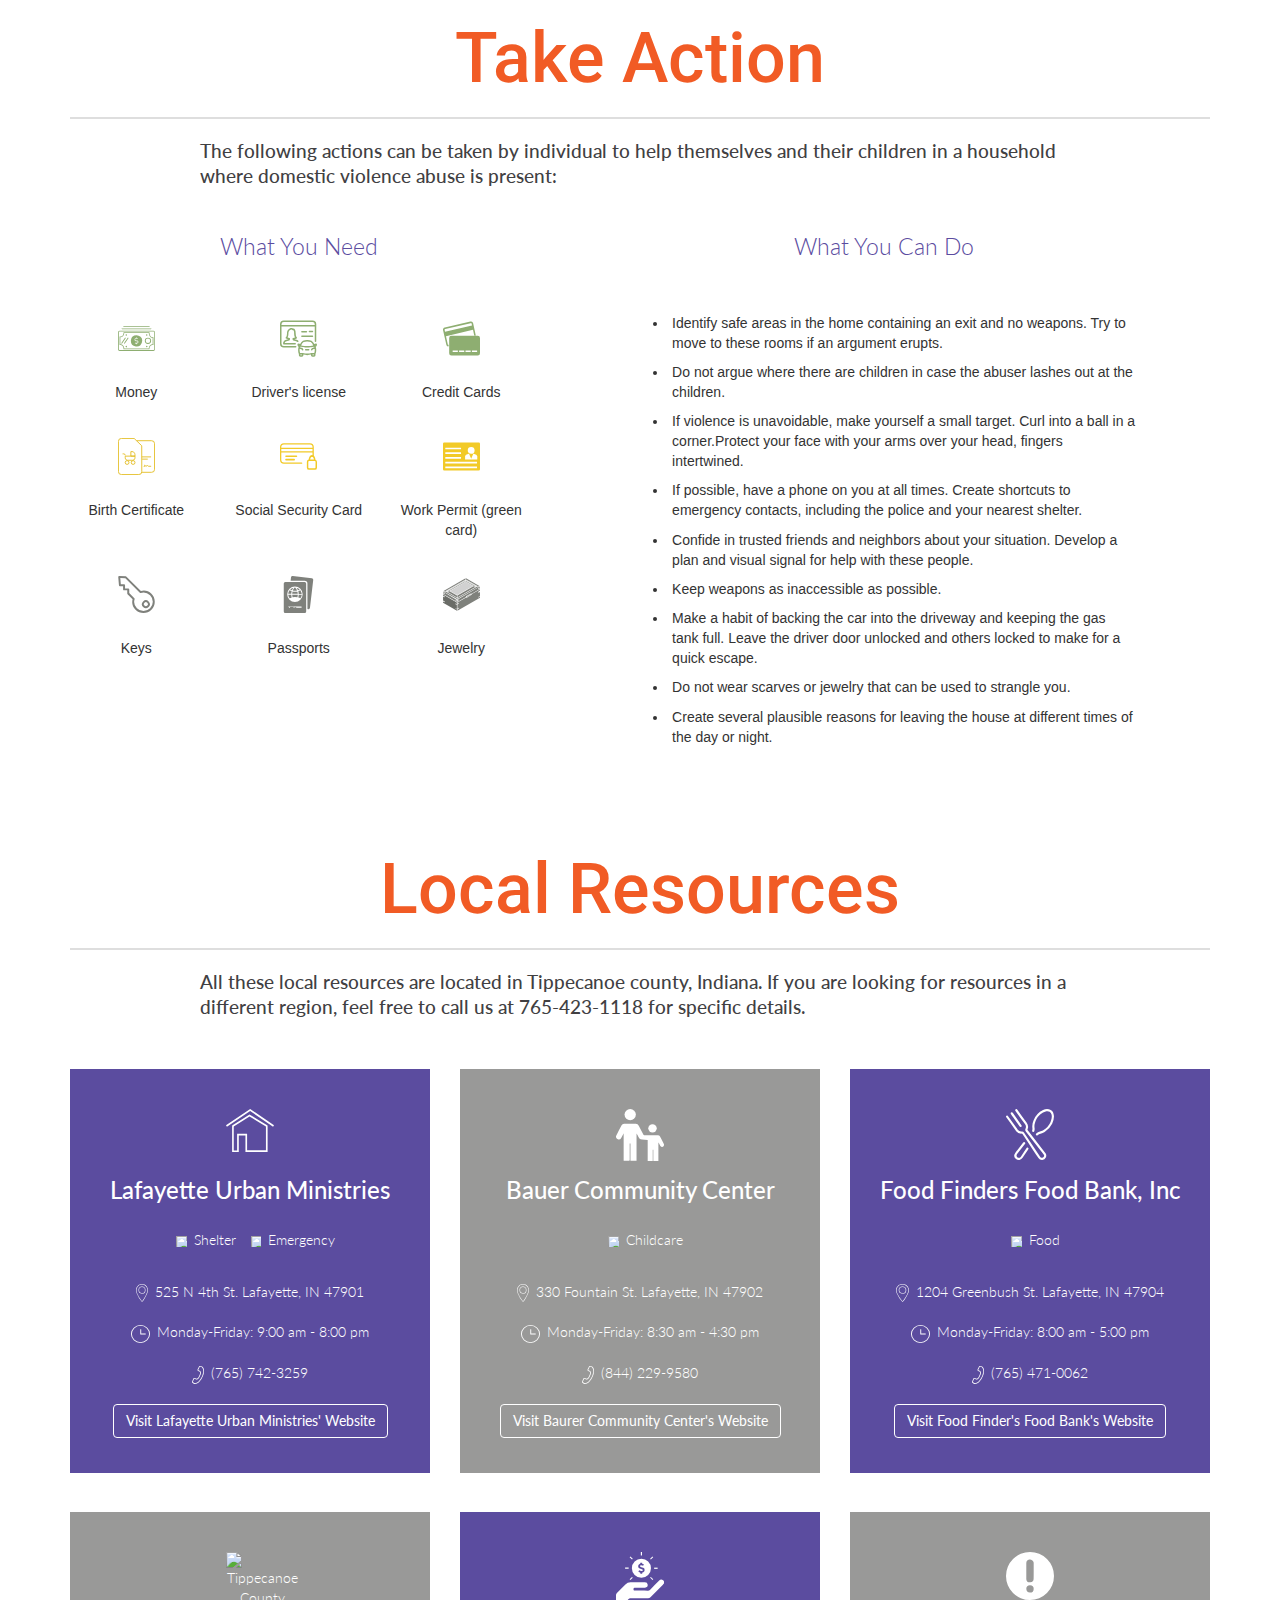
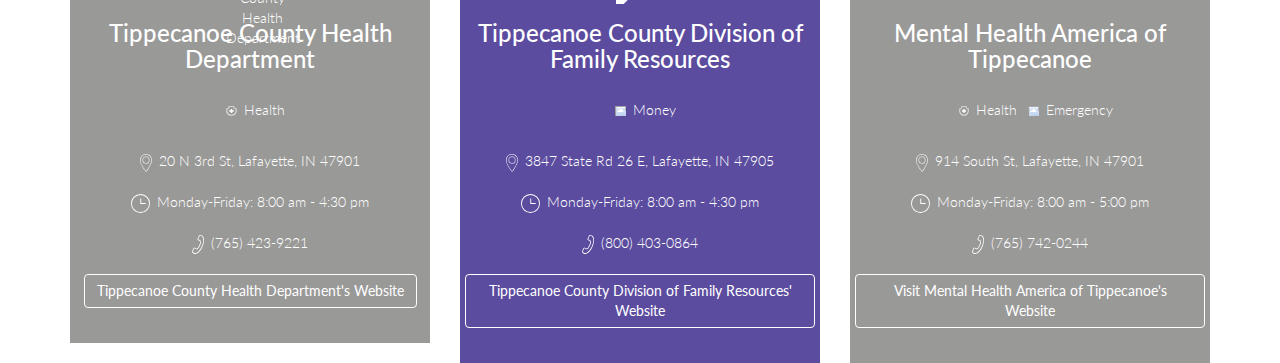
==== index.html @ 347f976f "Second Row of Resources and CSS Reformat" ====
<!DOCTYPE html>
<html lang="en">
	<head>
		<meta charset="utf-8">
		<meta http-equiv="X-UA-Compatible" content="IE=edge">
		<meta name="viewport" content="width=device-width, initial-scale=1">
		<!-- The above 3 meta tags *must* come first in the head; any other head content must come *after* these tags -->
		<title></title>
		<!-- CSS -->
		<link rel="stylesheet" type="text/css" href="css/bootstrap.css"> <!-- Boostrap -->
		<link href="https://fonts.googleapis.com/css?family=Lato:300,400,900" rel="stylesheet"> <!-- Lato Font -->
		<link href="https://fonts.googleapis.com/css?family=Roboto" rel="stylesheet"> <!-- Roboto Font -->
		<link rel="stylesheet" type="text/css" href="css/main.css"> <!-- Our CSS -->
		<!-- JavaScript -->
		<script src="js/jquery.min.js"></script>
		<script src="js/bootstrap.min.js"></script>
		<!-- HTML5 shim and Respond.js for IE8 support of HTML5 elements and media queries -->
		<!-- WARNING: Respond.js doesn't work if you view the page via file:// -->
		<!--[if lt IE 9]>
		<script src="https://oss.maxcdn.com/html5shiv/3.7.3/html5shiv.min.js"></script>
		<script src="https://oss.maxcdn.com/respond/1.4.2/respond.min.js"></script>
		<![endif]-->
	</head>
	<body>
		<!-- Navigation (Watson) -->
		<div class="nav">
			<div class="container">
				
				
			</div>
		</div>
		<!-- Header (Watson)-->
		<div class="header">
			<div class="container">
				
				
			</div>
		</div>
		<!-- About Domestic Violence (Caleb) -->
		<div class="about">
			<div class="container">
				
				
			</div>
		</div>
		<!-- Take Action (Si) -->
		<div class="container">
			<div class="action">
				<div class="title">
					<div class="row">
						<div class="col-md-12">
							<h1>Take Action</h1>
							<hr>
							<h2>The following actions can be taken by individual to help themselves and their children in a household where domestic violence abuse is present:</h2>
						</div>
					</div>
				</div>
			</div>
			
			<div class="row">
				<div class="col-md-5">
					<div class="row">
						<div class="col-md-12">
							<div class="what-you-need-title">
								<p>What You Need</p>
							</div>
						</div>
					</div>
					<div class="row">
						<div class="col-md-12">
							
							<div class="what-you-need">
								<div class="row">
									<div class="col-sm-4">
										<img class="what-you-need-icon" src="images/money.svg" alt="Money">
										<p>Money</p>
									</div>
									<div class="col-sm-4">
										<img class="what-you-need-icon" src="images/driver.svg" alt="Driver's License">
										<p>Driver's license</p>
									</div>
									<div class="col-sm-4">
										<img class="what-you-need-icon" src="images/credit.svg" alt="Credit Cards">
										<p>Credit Cards</p>
									</div>
								</div>
								<div class="row">
									<div class="col-sm-4">
										<img class="what-you-need-icon" src="images/birth.svg" alt="Birth Certificate">
										<p>Birth Certificate</p>
									</div>
									<div class="col-sm-4">
										<img class="what-you-need-icon" src="images/ssn.svg" alt="Social Security Car">
										<p>Social Security Card</p>
									</div>
									<div class="col-sm-4">
										<img class="what-you-need-icon" src="images/workpermit.svg" alt="Work Permit">
										<p>Work Permit (green card)</p>
									</div>
								</div>
								<div class="row">
									<div class="col-sm-4">
										<img class="what-you-need-icon" src="images/keys.svg" alt="Keys">
										<p>Keys</p>
									</div>
									<div class="col-sm-4">
										<img class="what-you-need-icon" src="images/passport.svg" alt="Passports">
										<p>Passports</p>
									</div>
									<div class="col-sm-4">
										<img class="what-you-need-icon" src="images/jewelry.svg" alt="Jewelry">
										<p>Jewelry</p>
									</div>
								</div>
							</div>
						</div>
					</div>
					
				</div>
				
				<div class="col-md-7">
					<div class="row">
						<div class="col-md-12">
							<div class="what-you-do-title">
								<p>What You Can Do</p>
							</div>
						</div>
					</div>
					<div class="row">
						<div class="col-md-12">
							<div class="what-you-do">
								<ul style="list-style-type:disc">
									<li>Identify safe areas in the home containing an exit and no weapons. Try to move to these rooms if an argument erupts.</li>
									<li>Do not argue where there are children in case the abuser lashes out at the children.</li>
									<li>If violence is unavoidable, make yourself a small target. Curl into a ball in a corner.Protect your face with your arms over your head, fingers intertwined. </li>
									<li>If possible, have a phone on you at all times. Create shortcuts to emergency contacts, including the police and your nearest shelter.</li>
									<li>Confide in trusted friends and neighbors about your situation. Develop a plan and visual signal for help with these people.</li>
									<li>Keep weapons as inaccessible as possible.</li>
									<li>Make a habit of backing the car into the driveway and keeping the gas tank full. Leave the driver door unlocked and others locked to make for a quick escape.</li>
									<li>Do not wear scarves or jewelry that can be used to strangle you.</li>
									<li>Create several plausible reasons for leaving the house at different times of the day or night.</li>
								</ul>
							</div>
						</div>
					</div>
					
				</div>
			</div>
		</div>
		<!-- Local Resources (Justin) -->
		<div class="local-resources">
			<div class="container">
				
				<div class="title">
					<div class="row">
						<div class="col-md-12">
							
							<h1>Local Resources</h1>
							<hr>
							<h2>All these local resources are located in Tippecanoe county, Indiana. If you are looking for resources in a different region, feel free to call us at 765-423-1118 for specific details.</h2>
						</div>
					</div>
				</div>
				<div id="resources">
					<div class="row">
						
						<div class="col-md-4">
							<div class="resource-purple">
								<div id="lafayette-urban-ministries">
									
									<div class="row">
										<div class="col-md-12">
											<div class="resource-icon">
												<img src="images/local-resources_house.svg" alt="Lafayette Urban Ministries">
											</div>
										</div>
									</div>
									<div class="row">
										<div class="col-md-12">
											<h3>Lafayette Urban Ministries</h3>
										</div>
									</div>
									<div class="row">
										<div class="col-md-12">
											<div class="resource-tags">
												
												<div class="row">
													<div class="col-md-12">
														<p><img src="images/local-resources_shelter.svg" alt="Emergency">Shelter <img src="images/local-resources_emergency.svg" alt="Emergency">Emergency</p>
													</div>
												</div>
											</div>
										</div>
									</div>
									<div class="row">
										<div class="col-md-12">
											<div class="resource-info">
												<div class="table-responsive">
													<table class="table table-condensed borderless">
														<tr>
															<td>
																<p><img src="images/local-resources_location.svg" alt="Location">525 N 4th St. Lafayette, IN 47901</p>
															</td>
														</tr>
														<tr>
															<td>
																<p><img src="images/local-resources_hours.svg" alt="Hours">Monday-Friday: 9:00 am - 8:00 pm</p>
															</td>
														</tr>
														<tr>
															<td>
																<p><a href="tel:+17657423259"><img src="images/local-resources_phone.svg" alt="Phone">(765) 742-3259</a></p>
															</td>
														</tr>
														<tr>
															<td>
																<p><a href="http://www.lumserve.org/"><button class="btn btn-outline">Visit Lafayette Urban Ministries' Website</button></a></p>
															</td>
														</tr>
													</table>
												</div>
											</div>
										</div>
									</div>
								</div>
							</div>
						</div>
						<div class="col-md-4">
							<div class="resource-grey">
								<div id="bauer-community-center">
									
									<div class="row">
										<div class="col-md-12">
											<div class="resource-icon">
												<img src="images/local-resources_parent-child.svg" alt="Baurer Community Center">
											</div>
										</div>
									</div>
									<div class="row">
										<div class="col-md-12">
											<h3>Bauer Community Center</h3>
										</div>
									</div>
									<div class="row">
										<div class="col-md-12">
											<div class="resource-tags">
												
												<div class="row">
													<div class="col-md-12">
														<p><img src="images/local-resources_childcare.svg" alt="Emergency">Childcare</p>
													</div>
												</div>
											</div>
										</div>
									</div>
									<div class="row">
										<div class="col-md-12">
											<div class="resource-info">
												<div class="table-responsive">
													<table class="table table-condensed borderless">
														<tr>
															<td>
																<p><img src="images/local-resources_location.svg" alt="Location">330 Fountain St. Lafayette, IN 47902</p>
															</td>
														</tr>
														<tr>
															<td>
																<p><img src="images/local-resources_hours.svg" alt="Hours">Monday-Friday: 8:30 am - 4:30 pm</p>
															</td>
														</tr>
														<tr>
															<td>
																<p><a href="tel:+18442299580"><img src="images/local-resources_phone.svg" alt="Phone">(844) 229-9580</a></p>
															</td>
														</tr>
														<tr>
															<td>
																<p><a href="http://bauerfamilyresources.org/"><button class="btn btn-outline">Visit Baurer Community Center's Website</button></a></p>
															</td>
														</tr>
													</table>
												</div>
											</div>
										</div>
									</div>
								</div>
							</div>
						</div>
						<div class="col-md-4">
							<div class="resource-purple">
								<div class="resource">
									<div id="food-finders-food-bank-inc">
										
										<div class="row">
											<div class="col-md-12">
												<div class="resource-icon">
													<img src="images/local-resources_fork-knife.svg" alt="Food Finders Food Bank, Inc">
												</div>
											</div>
										</div>
										<div class="row">
											<div class="col-md-12">
												<h3>Food Finders Food Bank, Inc</h3>
											</div>
										</div>
										<div class="row">
											<div class="col-md-12">
												<div class="resource-tags">
													
													<div class="row">
														<div class="col-md-12">
															<p><img src="images/local-resources_food.svg" alt="Emergency">Food</p>
														</div>
													</div>
												</div>
											</div>
										</div>
										<div class="row">
											<div class="col-md-12">
												<div class="resource-info">
													<div class="table-responsive">
														<table class="table table-condensed borderless">
															<tr>
																<td>
																	<p><img src="images/local-resources_location.svg" alt="Location">1204 Greenbush St. Lafayette, IN 47904</p>
																</td>
															</tr>
															<tr>
																<td>
																	<p><img src="images/local-resources_hours.svg" alt="Hours">Monday-Friday: 8:00 am - 5:00 pm</p>
																</td>
															</tr>
															<tr>
																<td>
																	<p><a href="tel:+17654710062"><img src="images/local-resources_phone.svg" alt="Phone">(765) 471-0062</a></p>
																</td>
															</tr>
															<tr>
																<td>
																	<p><a href="https://www.food-finders.org/"><button class="btn btn-outline">Visit Food Finder's Food Bank's Website</button></a></p>
																</td>
															</tr>
														</table>
													</div>
												</div>
											</div>
										</div>
									</div>
								</div>
							</div>
						</div>
					</div>
					<div class="row">
						
						<div class="col-md-4">
							<div class="resource-grey">
								<div id="tippecanoe-county-health-department">
									
									<div class="row">
										<div class="col-md-12">
											<div class="resource-icon">
												<img src="images/local-resources_medical.svg" alt="Tippecanoe County Health Department">
											</div>
										</div>
									</div>
									<div class="row">
										<div class="col-md-12">
											<h3>Tippecanoe County Health Department</h3>
										</div>
									</div>
									<div class="row">
										<div class="col-md-12">
											<div class="resource-tags">
												
												<div class="row">
													<div class="col-md-12">
														<p><img src="images/local-resources_health.svg" alt="Health">Health</p>
													</div>
												</div>
											</div>
										</div>
									</div>
									<div class="row">
										<div class="col-md-12">
											<div class="resource-info">
												<div class="table-responsive">
													<table class="table table-condensed borderless">
														<tr>
															<td>
																<p><img src="images/local-resources_location.svg" alt="Location">20 N 3rd St, Lafayette, IN 47901</p>
															</td>
														</tr>
														<tr>
															<td>
																<p><img src="images/local-resources_hours.svg" alt="Hours">Monday-Friday: 8:00 am - 4:30 pm</p>
															</td>
														</tr>
														<tr>
															<td>
																<p><a href="tel:+17654239221"><img src="images/local-resources_phone.svg" alt="Phone">(765) 423-9221</a></p>
															</td>
														</tr>
														<tr>
															<td>
																<p><a href="https://www.tippecanoe.in.gov/270/Health-Department"><button class="btn btn-outline">Tippecanoe County Health Department's Website</button></a></p>
															</td>
														</tr>
													</table>
												</div>
											</div>
										</div>
									</div>
								</div>
							</div>
						</div>
						<div class="col-md-4">
							<div class="resource-purple">
								<div id="tippecanoe-county-division-of-family-resources">
									
									<div class="row">
										<div class="col-md-12">
											<div class="resource-icon">
												<img src="images/local-resources_money-in-hand.svg" alt="Tippecanoe County Division of Family Resources">
											</div>
										</div>
									</div>
									<div class="row">
										<div class="col-md-12">
											<h3>Tippecanoe County Division of Family Resources</h3>
										</div>
									</div>
									<div class="row">
										<div class="col-md-12">
											<div class="resource-tags">
												
												<div class="row">
													<div class="col-md-12">
														<p><img src="images/local-resources_money.svg" alt="Money">Money</p>
													</div>
												</div>
											</div>
										</div>
									</div>
									<div class="row">
										<div class="col-md-12">
											<div class="resource-info">
												<div class="table-responsive">
													<table class="table table-condensed borderless">
														<tr>
															<td>
																<p><img src="images/local-resources_location.svg" alt="Location">3847 State Rd 26 E, Lafayette, IN 47905</p>
															</td>
														</tr>
														<tr>
															<td>
																<p><img src="images/local-resources_hours.svg" alt="Hours">Monday-Friday: 8:00 am - 4:30 pm</p>
															</td>
														</tr>
														<tr>
															<td>
																<p><a href="tel:+18004030864"><img src="images/local-resources_phone.svg" alt="Phone">(800) 403-0864</a></p>
															</td>
														</tr>
														<tr>
															<td>
																<p><a href="http://www.in.gov/fssa/dfr/3117.htm"><button class="btn btn-outline">Tippecanoe County Division of Family Resources' Website</button></a></p>
															</td>
														</tr>
													</table>
												</div>
											</div>
										</div>
									</div>
								</div>
							</div>
						</div>
						<div class="col-md-4">
							<div class="resource-grey">
								<div class="resource">
									<div id="mental-health-america-of-tippecanoe">
										
										<div class="row">
											<div class="col-md-12">
												<div class="resource-icon">
													<img src="images/local-resources_exclamation.svg" alt="Mental Health America of Tippecanoe">
												</div>
											</div>
										</div>
										<div class="row">
											<div class="col-md-12">
												<h3>Mental Health America of Tippecanoe</h3>
											</div>
										</div>
										<div class="row">
											<div class="col-md-12">
												<div class="resource-tags">
													
													<div class="row">
														<div class="col-md-12">
															<p><img src="images/local-resources_health.svg" alt="Health">Health<img src="images/local-resources_emergency.svg" alt="Emergency">Emergency</p>
														</div>
													</div>
												</div>
											</div>
										</div>
										<div class="row">
											<div class="col-md-12">
												<div class="resource-info">
													<div class="table-responsive">
														<table class="table table-condensed borderless">
															<tr>
																<td>
																	<p><img src="images/local-resources_location.svg" alt="Location">914 South St, Lafayette, IN 47901</p>
																</td>
															</tr>
															<tr>
																<td>
																	<p><img src="images/local-resources_hours.svg" alt="Hours">Monday-Friday: 8:00 am - 5:00 pm</p>
																</td>
															</tr>
															<tr>
																<td>
																	<p><a href="tel:+17657420244"><img src="images/local-resources_phone.svg" alt="Phone">(765) 742-0244</a></p>
																</td>
															</tr>
															<tr>
																<td>
																	<p><a href="https://www.mhatippecanoe.org/services/crisis-center"><button class="btn btn-outline">Visit Mental Health America of Tippecanoe's Website</button></a></p>
																</td>
															</tr>
														</table>
													</div>
												</div>
											</div>
										</div>
									</div>
								</div>
							</div>
						</div>
					</div>
				</div>
			</div>
		</div>
		<!-- Footer (Watson) -->
		<div class="footer">
			<div class="container">
				
				
			</div>
		</div>
	</body>
</html>
---- css/main.css ----
/* This document is for all of the CSS edits that are not in Boostrap */
h1 {

    /* For entire webpage */
    color: #F15B25;
    font-family: 'Roboto', sans-seif;
    font-size: 5em;
    text-align: center;
}
h2 {

    /* For entire document */
    color: #414042;
    font-family: 'Lato', sans-seif;
    font-size: 1.33em;
    text-align: left;
    line-height: 1.3333em;
    c
    margin-top: 2em;
    margin-left: 7em;
    margin-right: 7em;
}
h3 {
    color: #ffffff;
    font-family: 'Lato', sans-seif;
    text-align: center;
}
hr {
    border-top: .2em solid #dedede;
}
.resource-purple {
    background-color: #5B4C9F;
    color: #ffffff;
    font-family: 'Lato', sans-seif;
    font-weight: 300;
    text-align: center;
    margin-top: 2.8125em;
}
.resource-grey {
    background-color: #999998;
    color: #ffffff;
    font-family: 'Lato', sans-seif;
    font-weight: 300;
    text-align: center;
    margin-top: 2.8125em;
}
.resource-icon {
    margin-left: auto;
    margin-right: auto;
    margin-top: 2.8125em;
    height: 3.4375em;
    width: 3.4375em;
}
.resource-tags {
    margin-top: 1.2em;
}
.resource-tags img {
    margin-left: .8em;
    margin-right: .5em;
    max-height: .75em;
    max-width: .75em;
}
.resource-info {
    margin-left: auto;
    margin-right: auto;
    margin-top: 1.2em;
}
.resource-info img {
    margin-right: .5em;
    max-height: 1.33em;
    max-width: 1.33em;
}
.resource-info p a {
    color: #ffffff;
}
.borderless tbody tr td, .borderless tbody tr td tr, .table-responsive {

    /* Applies to <table> elements to remove borders */
    border: none;
}
.btn-outline {
    background-color: transparent;
    border: .05em solid #ffffff;
    white-space: normal;
}
.btn-outline:hover {
    border: 0.1em solid #ffffff;
    color: #ffffff;
    font-weight: bold;
}
.what-you-need-title p {
    margin-top: 1.3333em;
    margin-bottom: 1.3333em;
    color: #5B4C9F;
    font-size: 1.6667em;
    font-family: 'Lato', sans-seif;
    font-weight: 300;
    text-align: center;
}
.what-you-do-title p {
    margin-top: 1.3333em;
    margin-bottom: 1.3333em;
    color: #5B4C9F;
    font-size: 1.6667em;
    font-family: 'Lato', sans-seif;
    font-weight: 300;
    text-align: center;
}
.what-you-need p {
    margin-left: auto;
    margin-right: auto;
    text-align: center;
}
.what-you-need-icon {
    display: block;
    margin-left: auto;
    margin-right: auto;
    margin-top: 1.8125em;
    margin-bottom: 1.8125em;
    height: 2.6667em;
    width: 2.6667em;
}
.what-you-do {
    margin-top: 1em;
    margin-left: 5em;
    margin-right: 5em;
    padding-bottom: 5em;
}
ul li {
    padding: 0.33em;
}
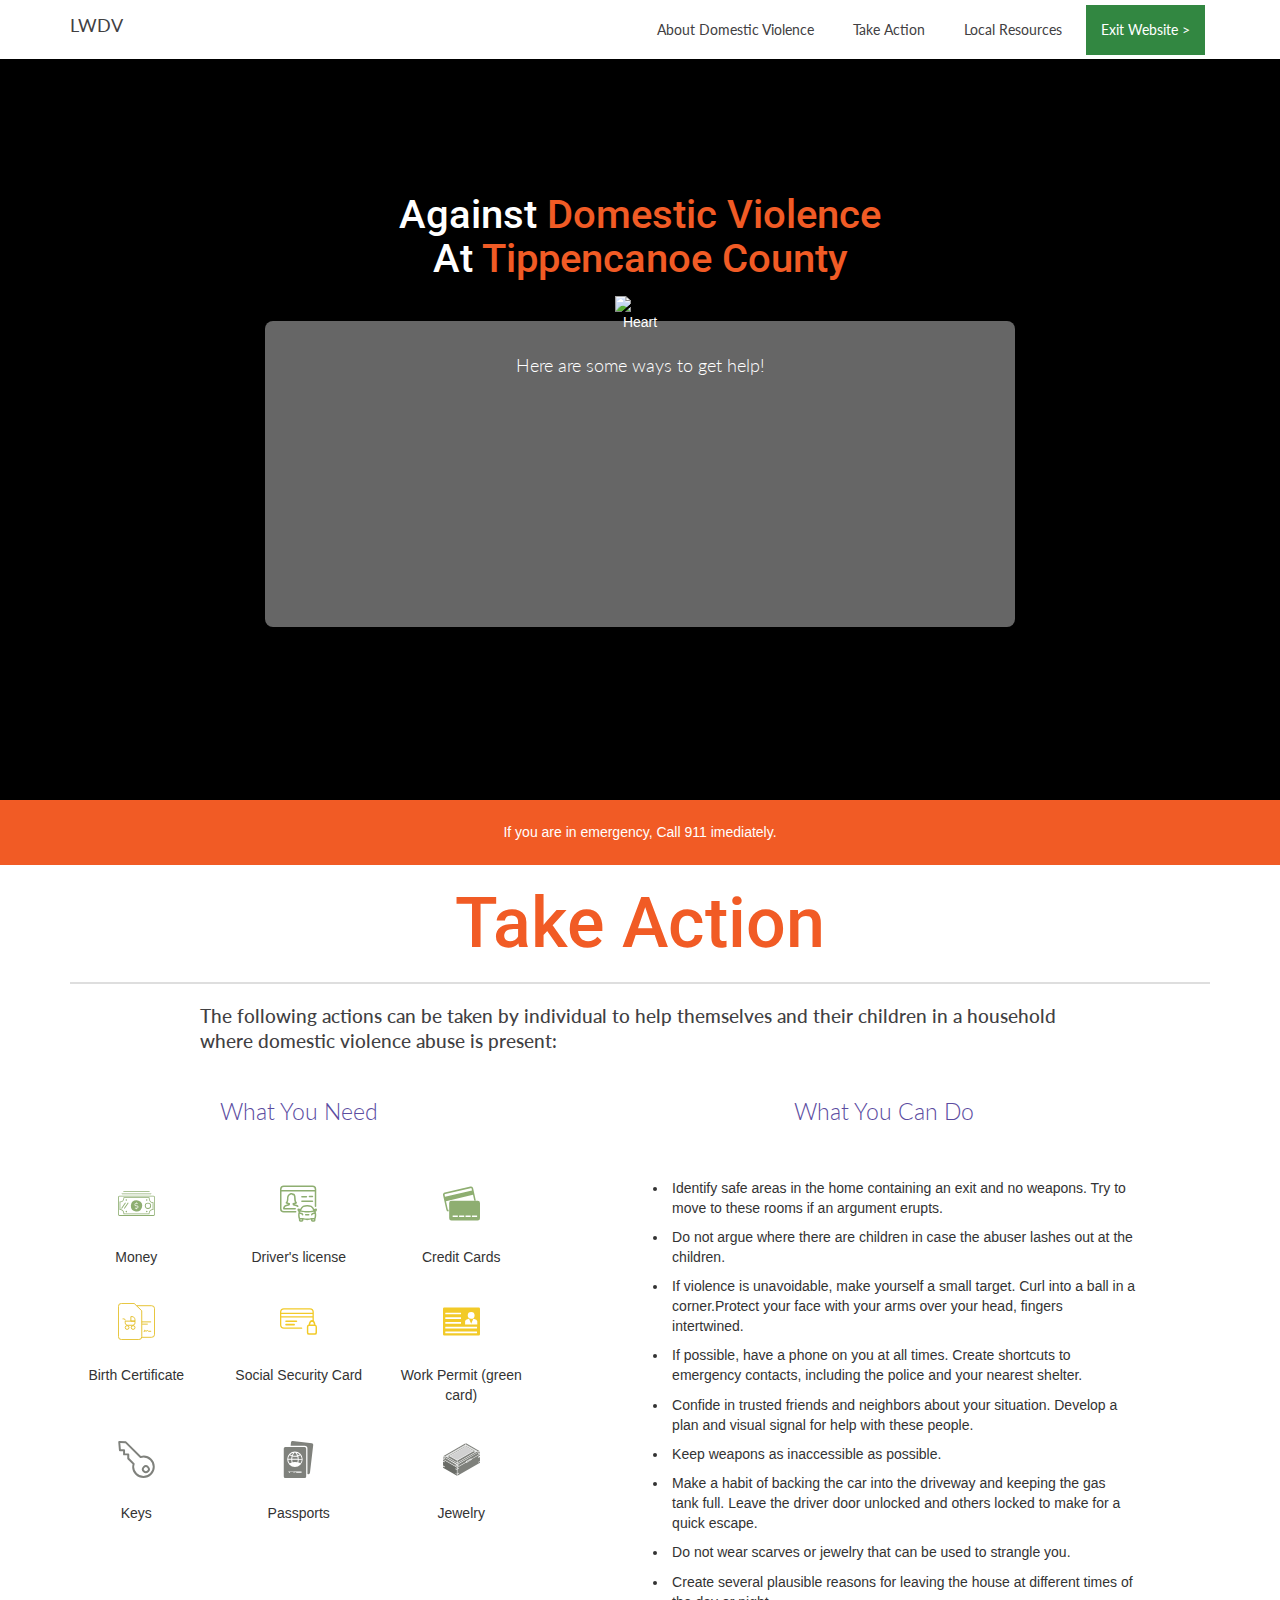
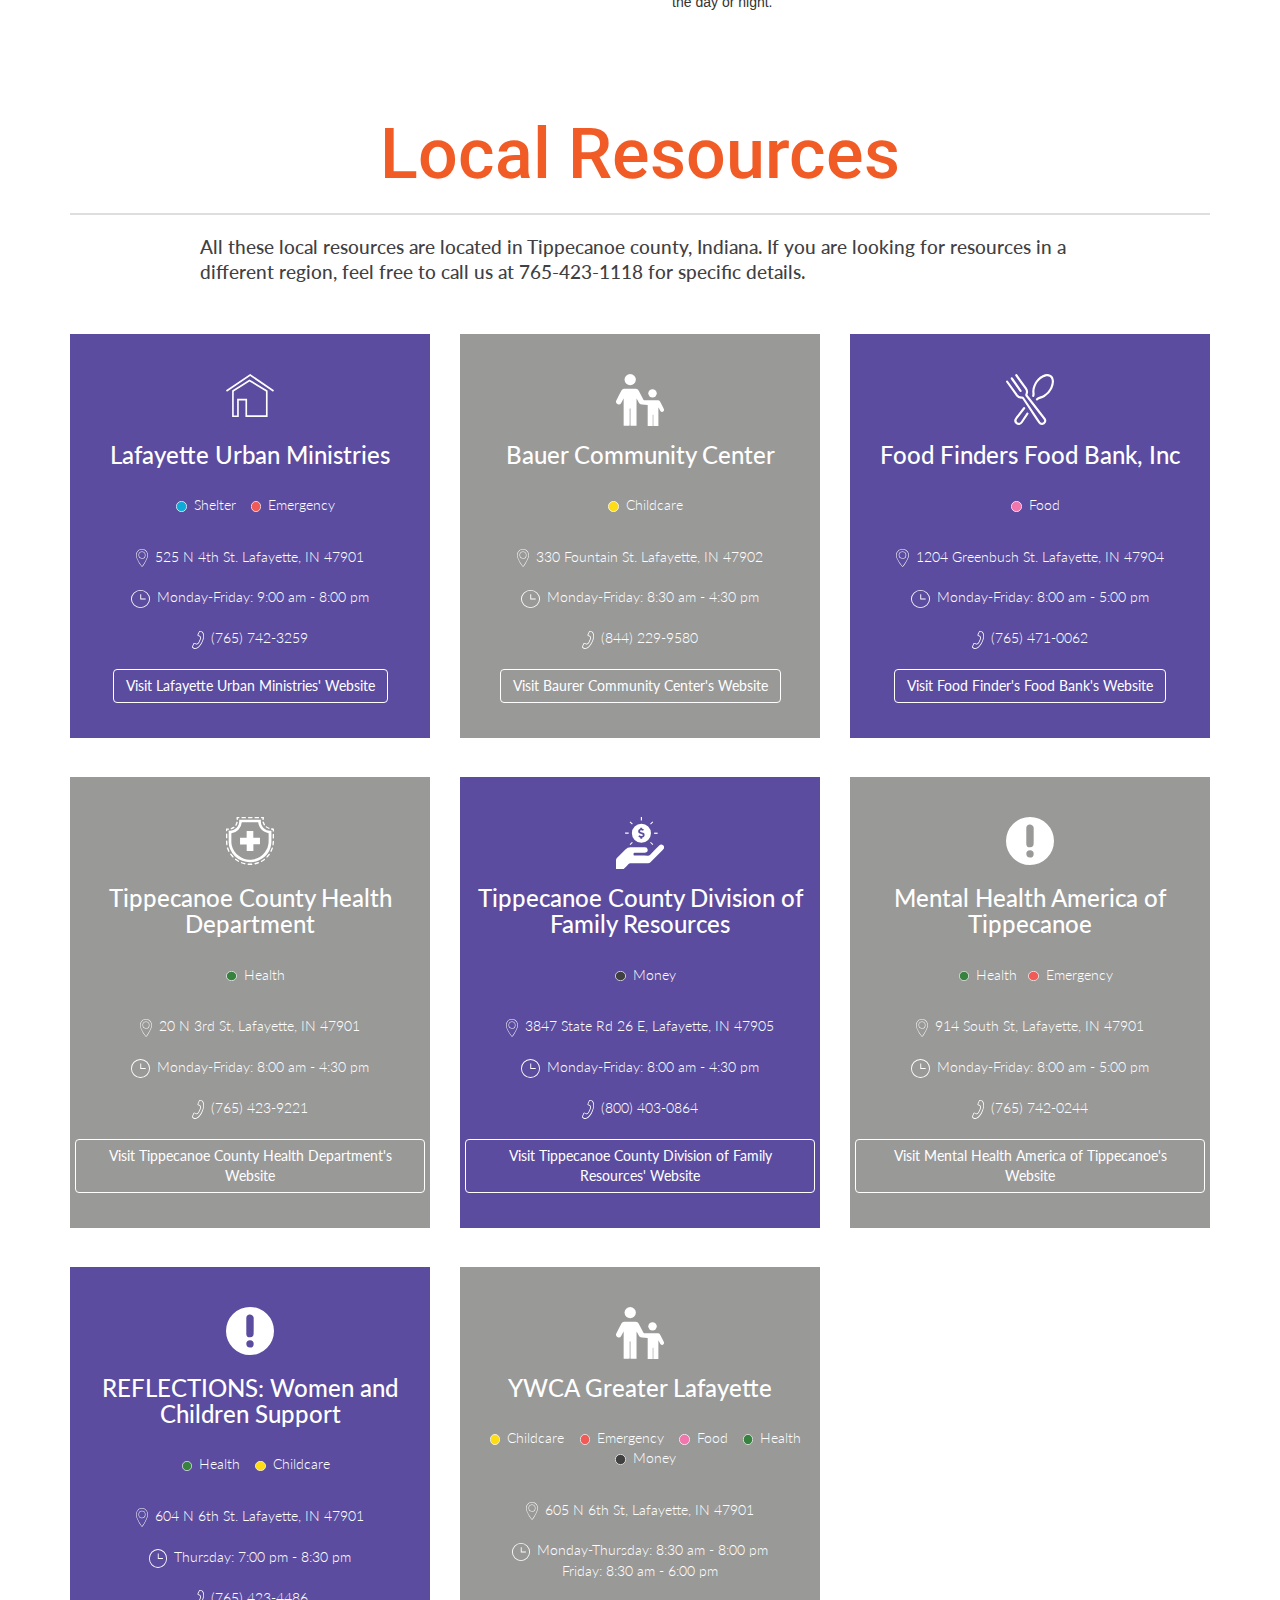
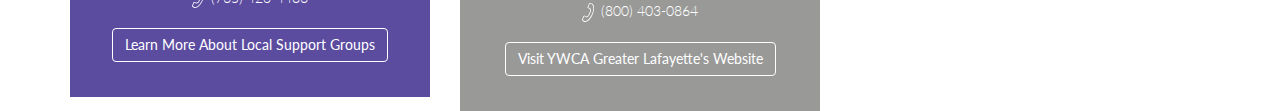
==== commit 58c07a54: "Merge remote-tracking branch 'origin/master'" ====
--- a/index.html
+++ b/index.html
@@ -11,6 +11,7 @@
 		<link href="https://fonts.googleapis.com/css?family=Lato:300,400,900" rel="stylesheet"> <!-- Lato Font -->
 		<link href="https://fonts.googleapis.com/css?family=Roboto" rel="stylesheet"> <!-- Roboto Font -->
 		<link rel="stylesheet" type="text/css" href="css/main.css"> <!-- Our CSS -->
+		<link href="font-awesome/css/font-awesome.min.css" rel="stylesheet" type="text/css"/>
 		<!-- JavaScript -->
 		<script src="js/jquery.min.js"></script>
 		<script src="js/bootstrap.min.js"></script>
@@ -24,26 +25,88 @@
 	<body>
 		<!-- Navigation (Watson) -->
 		<div class="nav">
+
+				<!-- Navigation -->
+		    <nav class="navbar navbar-custom navbar-fixed-top" role="navigation">
+		        <div class="container">
+		            <div class="navbar-header">
+		                <button type="button" class="navbar-toggle" data-toggle="collapse" data-target=".navbar-main-collapse">
+		                    <i class="fa fa-bars"></i>
+		                </button>
+		                <a class="navbar-brand page-scroll" href="#page-top">
+		                  <span class="light">LWDV</span>
+		                </a>
+		            </div>
+
+		            <div class="collapse navbar-collapse navbar-right navbar-main-collapse">
+		                <ul class="nav navbar-nav">
+		                    <li>
+		                        <a href="#about">About Domestic Violence</a>
+		                    </li>
+		                    <li>
+		                        <a href="#download">Take Action</a>
+		                    </li>
+		                    <li>
+		                        <a href="#local-resourc">Local Resources</a>
+		                    </li>
+												<li>
+													<a href="weather.com" style="background-color: #328741;"><font color="white">Exit Website > </font></a>
+												</li>
+										</ul>
+
+		            </div>
+		            <!-- /.navbar-collapse -->
+		        </div>
+		        <!-- /.container -->
+		    </nav>
+
+		</div>
+
+		<!-- Intro (Watson)-->
+
+		<div class="intro">
+			<div class="intro-body">
+            <div class="container">
+                <div class="row">
+                    <div class="col-md-8 col-md-offset-2">
+                        <h1 class="brand-heading"><font color="white">Against</font> Domestic Violence </br> <font color="white">At</font> Tippencanoe County </h1>
+
+												<div class="intro-option">
+													<img src="images/intro-heart.svg" alt="Heart">
+													<div class = "intro-fieldset" style="background-color: rgba(255, 255, 255, 0.4);">
+														<p class="intro-text">Here are some ways to get help!</p>
+
+														<div class="intro-">
+
+
+															<a href="index.html#local-resources" class="fa fa-arrow-circle-down">
+																<i class="fa fa-angle-double-down animated"></i>
+															</a>
+														</div>
+
+													</div>
+												</div>
+                    </div>
+                </div>
+            </div>
+        </div>
+		</div>
+
+		<div class="emergency">
 			<div class="container">
-				
-				
-			</div>
-		</div>
-		<!-- Header (Watson)-->
-		<div class="header">
-			<div class="container">
-				
-				
+				<p style="text-align: center; line-height: 65px;">
+					<span style="color: #ffffff;">If you are in emergency, Call <a href="tel:911;" text-decoration="underline;" style="color: #ffffff;">911</a> imediately. </span>
+				</p>
 			</div>
 		</div>
 		<!-- About Domestic Violence (Caleb) -->
 		<div class="about">
 			<div class="container">
-				
-				
+
 			</div>
 		</div>
 		<!-- Take Action (Si) -->
+
 		<div class="container">
 			<div class="action">
 				<div class="title">
@@ -56,7 +119,7 @@
 					</div>
 				</div>
 			</div>
-			
+
 			<div class="row">
 				<div class="col-md-5">
 					<div class="row">
@@ -68,7 +131,7 @@
 					</div>
 					<div class="row">
 						<div class="col-md-12">
-							
+
 							<div class="what-you-need">
 								<div class="row">
 									<div class="col-sm-4">
@@ -115,9 +178,9 @@
 							</div>
 						</div>
 					</div>
-					
+
 				</div>
-				
+
 				<div class="col-md-7">
 					<div class="row">
 						<div class="col-md-12">
@@ -143,18 +206,18 @@
 							</div>
 						</div>
 					</div>
-					
+
 				</div>
 			</div>
 		</div>
 		<!-- Local Resources (Justin) -->
 		<div class="local-resources">
 			<div class="container">
-				
+
 				<div class="title">
 					<div class="row">
 						<div class="col-md-12">
-							
+
 							<h1>Local Resources</h1>
 							<hr>
 							<h2>All these local resources are located in Tippecanoe county, Indiana. If you are looking for resources in a different region, feel free to call us at 765-423-1118 for specific details.</h2>
@@ -163,11 +226,12 @@
 				</div>
 				<div id="resources">
 					<div class="row">
-						
+
 						<div class="col-md-4">
+
 							<div class="resource-purple">
 								<div id="lafayette-urban-ministries">
-									
+
 									<div class="row">
 										<div class="col-md-12">
 											<div class="resource-icon">
@@ -183,7 +247,7 @@
 									<div class="row">
 										<div class="col-md-12">
 											<div class="resource-tags">
-												
+
 												<div class="row">
 													<div class="col-md-12">
 														<p><img src="images/local-resources_shelter.svg" alt="Emergency">Shelter <img src="images/local-resources_emergency.svg" alt="Emergency">Emergency</p>
@@ -228,7 +292,7 @@
 						<div class="col-md-4">
 							<div class="resource-grey">
 								<div id="bauer-community-center">
-									
+
 									<div class="row">
 										<div class="col-md-12">
 											<div class="resource-icon">
@@ -244,7 +308,7 @@
 									<div class="row">
 										<div class="col-md-12">
 											<div class="resource-tags">
-												
+
 												<div class="row">
 													<div class="col-md-12">
 														<p><img src="images/local-resources_childcare.svg" alt="Emergency">Childcare</p>
@@ -290,7 +354,7 @@
 							<div class="resource-purple">
 								<div class="resource">
 									<div id="food-finders-food-bank-inc">
-										
+
 										<div class="row">
 											<div class="col-md-12">
 												<div class="resource-icon">
@@ -306,7 +370,7 @@
 										<div class="row">
 											<div class="col-md-12">
 												<div class="resource-tags">
-													
+
 													<div class="row">
 														<div class="col-md-12">
 															<p><img src="images/local-resources_food.svg" alt="Emergency">Food</p>
@@ -351,11 +415,11 @@
 						</div>
 					</div>
 					<div class="row">
-						
+
 						<div class="col-md-4">
 							<div class="resource-grey">
 								<div id="tippecanoe-county-health-department">
-									
+
 									<div class="row">
 										<div class="col-md-12">
 											<div class="resource-icon">
@@ -371,7 +435,7 @@
 									<div class="row">
 										<div class="col-md-12">
 											<div class="resource-tags">
-												
+
 												<div class="row">
 													<div class="col-md-12">
 														<p><img src="images/local-resources_health.svg" alt="Health">Health</p>
@@ -402,7 +466,7 @@
 														</tr>
 														<tr>
 															<td>
-																<p><a href="https://www.tippecanoe.in.gov/270/Health-Department"><button class="btn btn-outline">Tippecanoe County Health Department's Website</button></a></p>
+																<p><a href="https://www.tippecanoe.in.gov/270/Health-Department"><button class="btn btn-outline">Visit Tippecanoe County Health Department's Website</button></a></p>
 															</td>
 														</tr>
 													</table>
@@ -416,7 +480,7 @@
 						<div class="col-md-4">
 							<div class="resource-purple">
 								<div id="tippecanoe-county-division-of-family-resources">
-									
+
 									<div class="row">
 										<div class="col-md-12">
 											<div class="resource-icon">
@@ -432,7 +496,7 @@
 									<div class="row">
 										<div class="col-md-12">
 											<div class="resource-tags">
-												
+
 												<div class="row">
 													<div class="col-md-12">
 														<p><img src="images/local-resources_money.svg" alt="Money">Money</p>
@@ -463,7 +527,7 @@
 														</tr>
 														<tr>
 															<td>
-																<p><a href="http://www.in.gov/fssa/dfr/3117.htm"><button class="btn btn-outline">Tippecanoe County Division of Family Resources' Website</button></a></p>
+																<p><a href="http://www.in.gov/fssa/dfr/3117.htm"><button class="btn btn-outline">Visit Tippecanoe County Division of Family Resources' Website</button></a></p>
 															</td>
 														</tr>
 													</table>
@@ -478,7 +542,7 @@
 							<div class="resource-grey">
 								<div class="resource">
 									<div id="mental-health-america-of-tippecanoe">
-										
+
 										<div class="row">
 											<div class="col-md-12">
 												<div class="resource-icon">
@@ -494,7 +558,7 @@
 										<div class="row">
 											<div class="col-md-12">
 												<div class="resource-tags">
-													
+
 													<div class="row">
 														<div class="col-md-12">
 															<p><img src="images/local-resources_health.svg" alt="Health">Health<img src="images/local-resources_emergency.svg" alt="Emergency">Emergency</p>
@@ -538,15 +602,138 @@
 							</div>
 						</div>
 					</div>
+					<div class="row">
+
+						<div class="col-md-4">
+							<div class="resource-purple">
+								<div id="reflections-women-and-children-support">
+
+									<div class="row">
+										<div class="col-md-12">
+											<div class="resource-icon">
+												<img src="images/local-resources_exclamation.svg" alt="REFLECTIONS: Women and Children Support">
+											</div>
+										</div>
+									</div>
+									<div class="row">
+										<div class="col-md-12">
+											<h3>REFLECTIONS: Women and Children Support</h3>
+										</div>
+									</div>
+									<div class="row">
+										<div class="col-md-12">
+											<div class="resource-tags">
+
+												<div class="row">
+													<div class="col-md-12">
+														<p><img src="images/local-resources_health.svg" alt="Health">Health <img src="images/local-resources_childcare.svg" alt="Emergency">Childcare</p>
+													</div>
+												</div>
+											</div>
+										</div>
+									</div>
+									<div class="row">
+										<div class="col-md-12">
+											<div class="resource-info">
+												<div class="table-responsive">
+													<table class="table table-condensed borderless">
+														<tr>
+															<td>
+																<p><img src="images/local-resources_location.svg" alt="Location">604 N 6th St. Lafayette, IN 47901</p>
+															</td>
+														</tr>
+														<tr>
+															<td>
+																<p><img src="images/local-resources_hours.svg" alt="Hours">Thursday: 7:00 pm - 8:30 pm</p>
+															</td>
+														</tr>
+														<tr>
+															<td>
+																<p><a href="tel:+17654234486"><img src="images/local-resources_phone.svg" alt="Phone">(765) 423-4486</a></p>
+															</td>
+														</tr>
+														<tr>
+															<td>
+																<p><a href="http://www.ywcalafayette.org/site/c.ahJKKZMGJiL2H/b.8463067/k.1649/Support_Groups_for_Children_and_Adults.htm"><button class="btn btn-outline">Learn More About Local Support Groups</button></a></p>
+															</td>
+														</tr>
+													</table>
+												</div>
+											</div>
+										</div>
+									</div>
+								</div>
+							</div>
+						</div>
+						<div class="col-md-4">
+							<div class="resource-grey">
+								<div id="tippecanoe-county-division-of-family-resources">
+
+									<div class="row">
+										<div class="col-md-12">
+											<div class="resource-icon">
+												<img src="images/local-resources_parent-child.svg" alt="YWCA Greater Lafayette">
+											</div>
+										</div>
+									</div>
+									<div class="row">
+										<div class="col-md-12">
+											<h3>YWCA Greater Lafayette</h3>
+										</div>
+									</div>
+									<div class="row">
+										<div class="col-md-12">
+											<div class="resource-tags">
+
+												<div class="row">
+													<div class="col-md-12">
+														<p><img src="images/local-resources_childcare.svg" alt="Childcare">Childcare <img src="images/local-resources_emergency.svg" alt="Emergency">Emergency <img src="images/local-resources_food.svg" alt="Food">Food <img src="images/local-resources_health.svg" alt="Health">Health <br> <img src="images/local-resources_money.svg" alt="Money">Money</p>
+													</div>
+												</div>
+											</div>
+										</div>
+									</div>
+									<div class="row">
+										<div class="col-md-12">
+											<div class="resource-info">
+												<div class="table-responsive">
+													<table class="table table-condensed borderless">
+														<tr>
+															<td>
+																<p><img src="images/local-resources_location.svg" alt="Location">605 N 6th St, Lafayette, IN 47901</p>
+															</td>
+														</tr>
+														<tr>
+															<td>
+																<p><img src="images/local-resources_hours.svg" alt="Hours">Monday-Thursday: 8:30 am - 8:00 pm <br> Friday: 8:30 am - 6:00 pm</p>
+															</td>
+														</tr>
+														<tr>
+															<td>
+																<p><a href="tel:+18004030864"><img src="images/local-resources_phone.svg" alt="Phone">(800) 403-0864</a></p>
+															</td>
+														</tr>
+														<tr>
+															<td>
+																<p><a href="http://www.ywcalafayette.org/site/c.ahJKKZMGJiL2H/b.8082423/k.BD7F/Home.htm"><button class="btn btn-outline">Visit YWCA Greater Lafayette's Website</button></a></p>
+															</td>
+														</tr>
+													</table>
+												</div>
+											</div>
+										</div>
+									</div>
+								</div>
+							</div>
+						</div>
+					</div>
 				</div>
 			</div>
 		</div>
 		<!-- Footer (Watson) -->
 		<div class="footer">
 			<div class="container">
-				
-				
 			</div>
 		</div>
 	</body>
-</html>+</html>
--- a/css/main.css
+++ b/css/main.css
@@ -28,6 +28,165 @@
 hr {
     border-top: .2em solid #dedede;
 }
+
+.navbar-custom {
+    margin-bottom: 0;
+    border-bottom: 0px solid rgba(255,255,255,.3);
+    font-family: Montserrat,"Lato",Helvetica,Arial,sans-serif;
+    background-color: white;
+}
+
+
+.navbar-custom .navbar-brand:focus {
+    outline: 0;
+}
+
+.navbar-custom .navbar-brand .navbar-toggle {
+    padding: 4px 6px;
+    font-size: 21px !important;
+    color: white;
+}
+
+.navbar-custom .navbar-brand .navbar-toggle:focus,
+.navbar-custom .navbar-brand .navbar-toggle:active {
+    outline: 0;
+}
+
+.navbar-custom a {
+    color: #414042;
+}
+
+.navbar-custom .nav li a {
+    -webkit-transition: background .3s ease-in-out;
+    -moz-transition: background .3s ease-in-out;
+    transition: background .3s ease-in-out;
+}
+
+.navbar-custom .nav li a:hover {
+    outline: 0;
+		color: white;
+		background-color: #414042 !important;
+}
+
+.navbar-custom .nav li a:focus,
+.navbar-custom .nav li a:active {
+    outline: 0;
+    background-color: transparent;
+}
+
+.navbar-custom .nav li.active {
+    outline: 0;
+}
+
+.navbar-custom .nav li.active a {
+    background-color: rgba(255,255,255,.3);
+}
+
+.navbar-custom .nav li.active a:hover {
+    color: #fff;
+}
+
+
+
+.intro {
+    display: table;
+    width: 100%;
+		height: 800px;
+    padding: 100px 0;
+    text-align: center;
+    color: #fff;
+    background: url(../images/lafayette.jpg) no-repeat bottom center scroll;
+    background-color: #000;
+    -webkit-background-size: cover;
+    -moz-background-size: cover;
+    background-size: cover;
+    -o-background-size: cover;
+	}
+
+.intro .intro-body {
+    display: table-cell;
+    vertical-align: middle;
+}
+
+.intro .intro-body .brand-heading {
+    font-size: 40px;
+}
+
+.intro .intro-body .intro-text {
+    font-size: 18px;
+		font-weight: 300;
+		font-family: Montserrat,"Lato",Helvetica,Arial,sans-serif;
+}
+
+.intro-option {
+	margin-top: 40px;
+}
+
+.intro-option img {
+	max-width: 50px;
+	margin-top: -25px;
+	margin-left: -25px;
+	position: absolute;
+}
+
+
+.intro-fieldset {
+  padding:32px;
+  -moz-border-radius:8px;
+  -webkit-border-radius:8px;
+  border-radius:8px;
+	height: 230pt;
+}
+
+.btn-circle {
+    width: 70px;
+    height: 70px;
+    margin-top: 15px;
+    padding: 7px 16px;
+    border: 2px solid #fff;
+    border-radius: 100%!important;
+    font-size: 40px;
+    color: #fff;
+    background: 0 0;
+    -webkit-transition: background .3s ease-in-out;
+    -moz-transition: background .3s ease-in-out;
+    transition: background .3s ease-in-out;
+}
+
+.btn-circle:hover,
+.btn-circle:focus {
+    outline: 0;
+    color: #fff;
+    background: rgba(255,255,255,.1);
+}
+
+.btn-circle i.animated {
+    -webkit-transition-property: -webkit-transform;
+    -webkit-transition-duration: 1s;
+    -moz-transition-property: -moz-transform;
+    -moz-transition-duration: 1s;
+}
+
+.btn-circle:hover i.animated {
+    -webkit-animation-name: pulse;
+    -moz-animation-name: pulse;
+    -webkit-animation-duration: 1.5s;
+    -moz-animation-duration: 1.5s;
+    -webkit-animation-iteration-count: infinite;
+    -moz-animation-iteration-count: infinite;
+    -webkit-animation-timing-function: linear;
+    -moz-animation-timing-function: linear;
+}
+
+.emergency{
+	clear: both;
+	width: 100%;
+	float: left;
+	position: static;
+	background-color: #F15B25;
+	height:65px;
+}
+
 .resource-purple {
     background-color: #5B4C9F;
     color: #ffffff;
@@ -43,6 +202,7 @@
     font-weight: 300;
     text-align: center;
     margin-top: 2.8125em;
+
 }
 .resource-icon {
     margin-left: auto;
@@ -128,4 +288,4 @@
 }
 ul li {
     padding: 0.33em;
-}+}
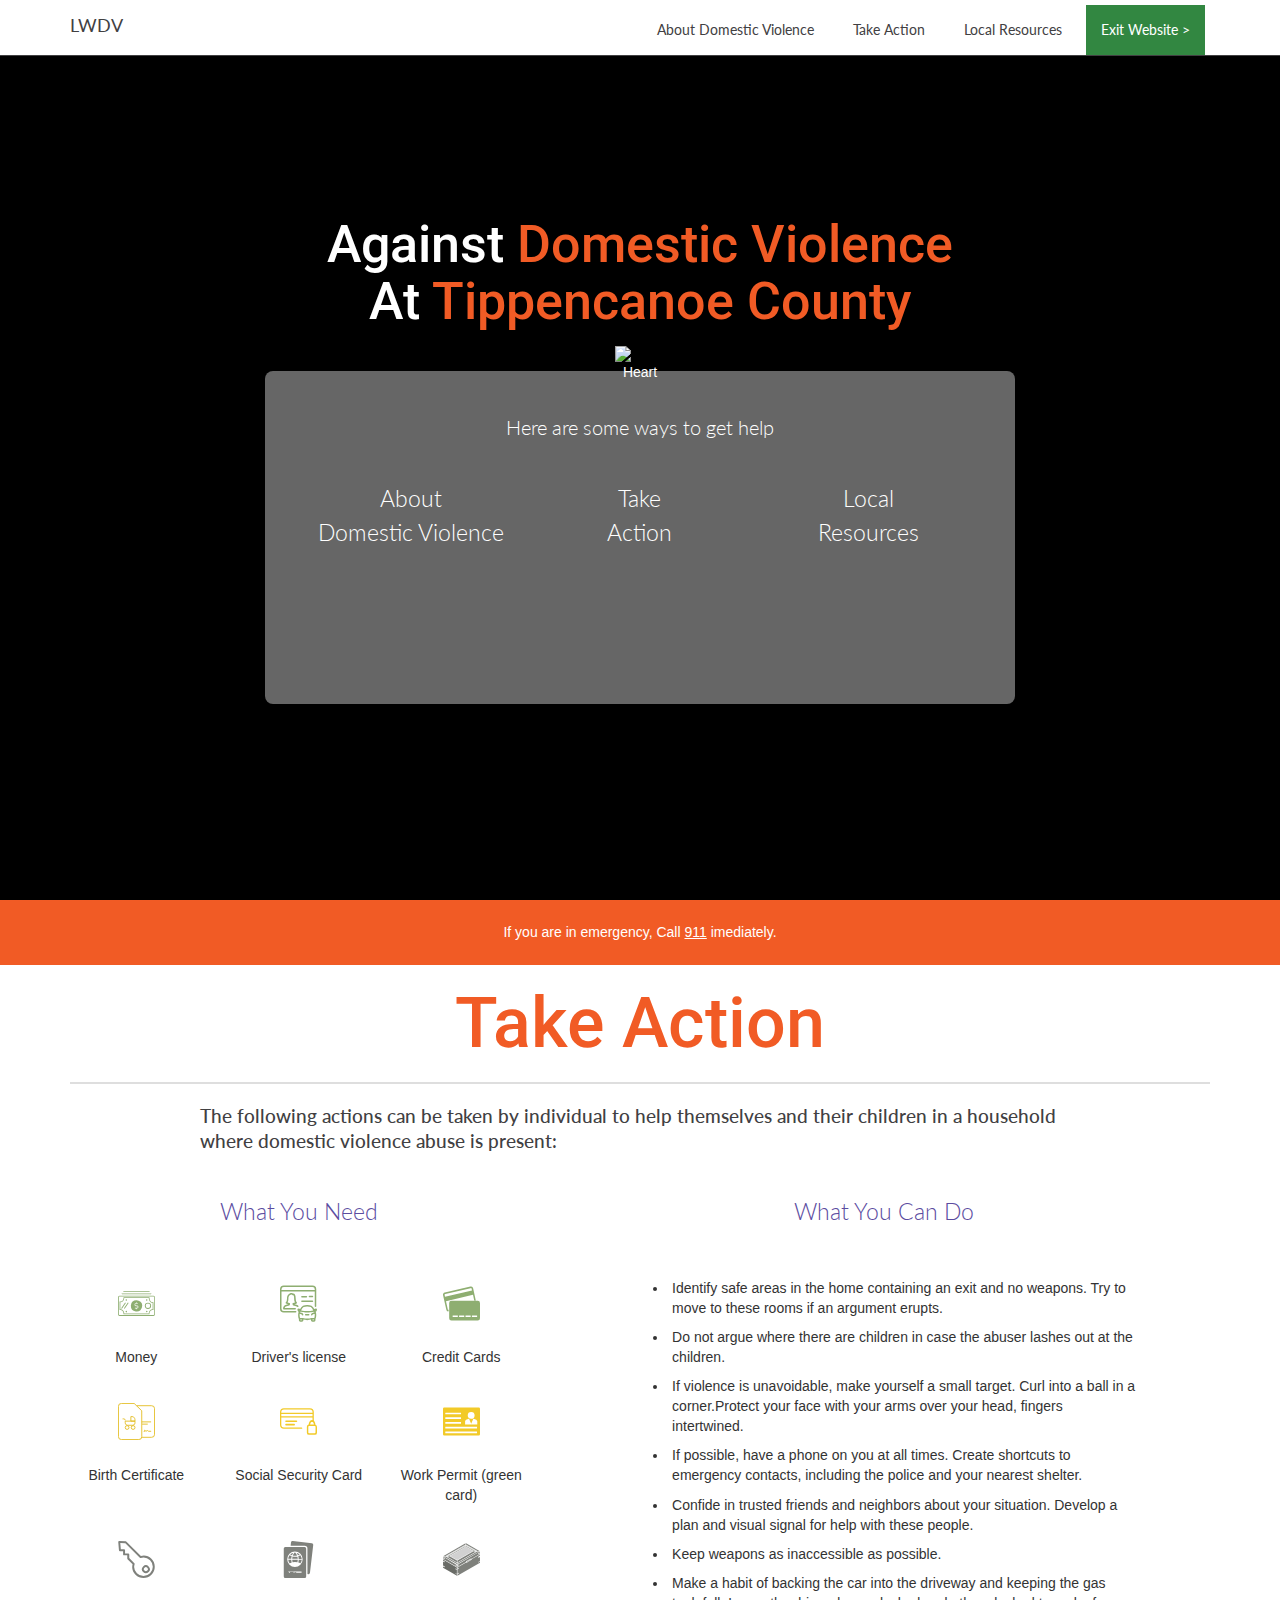
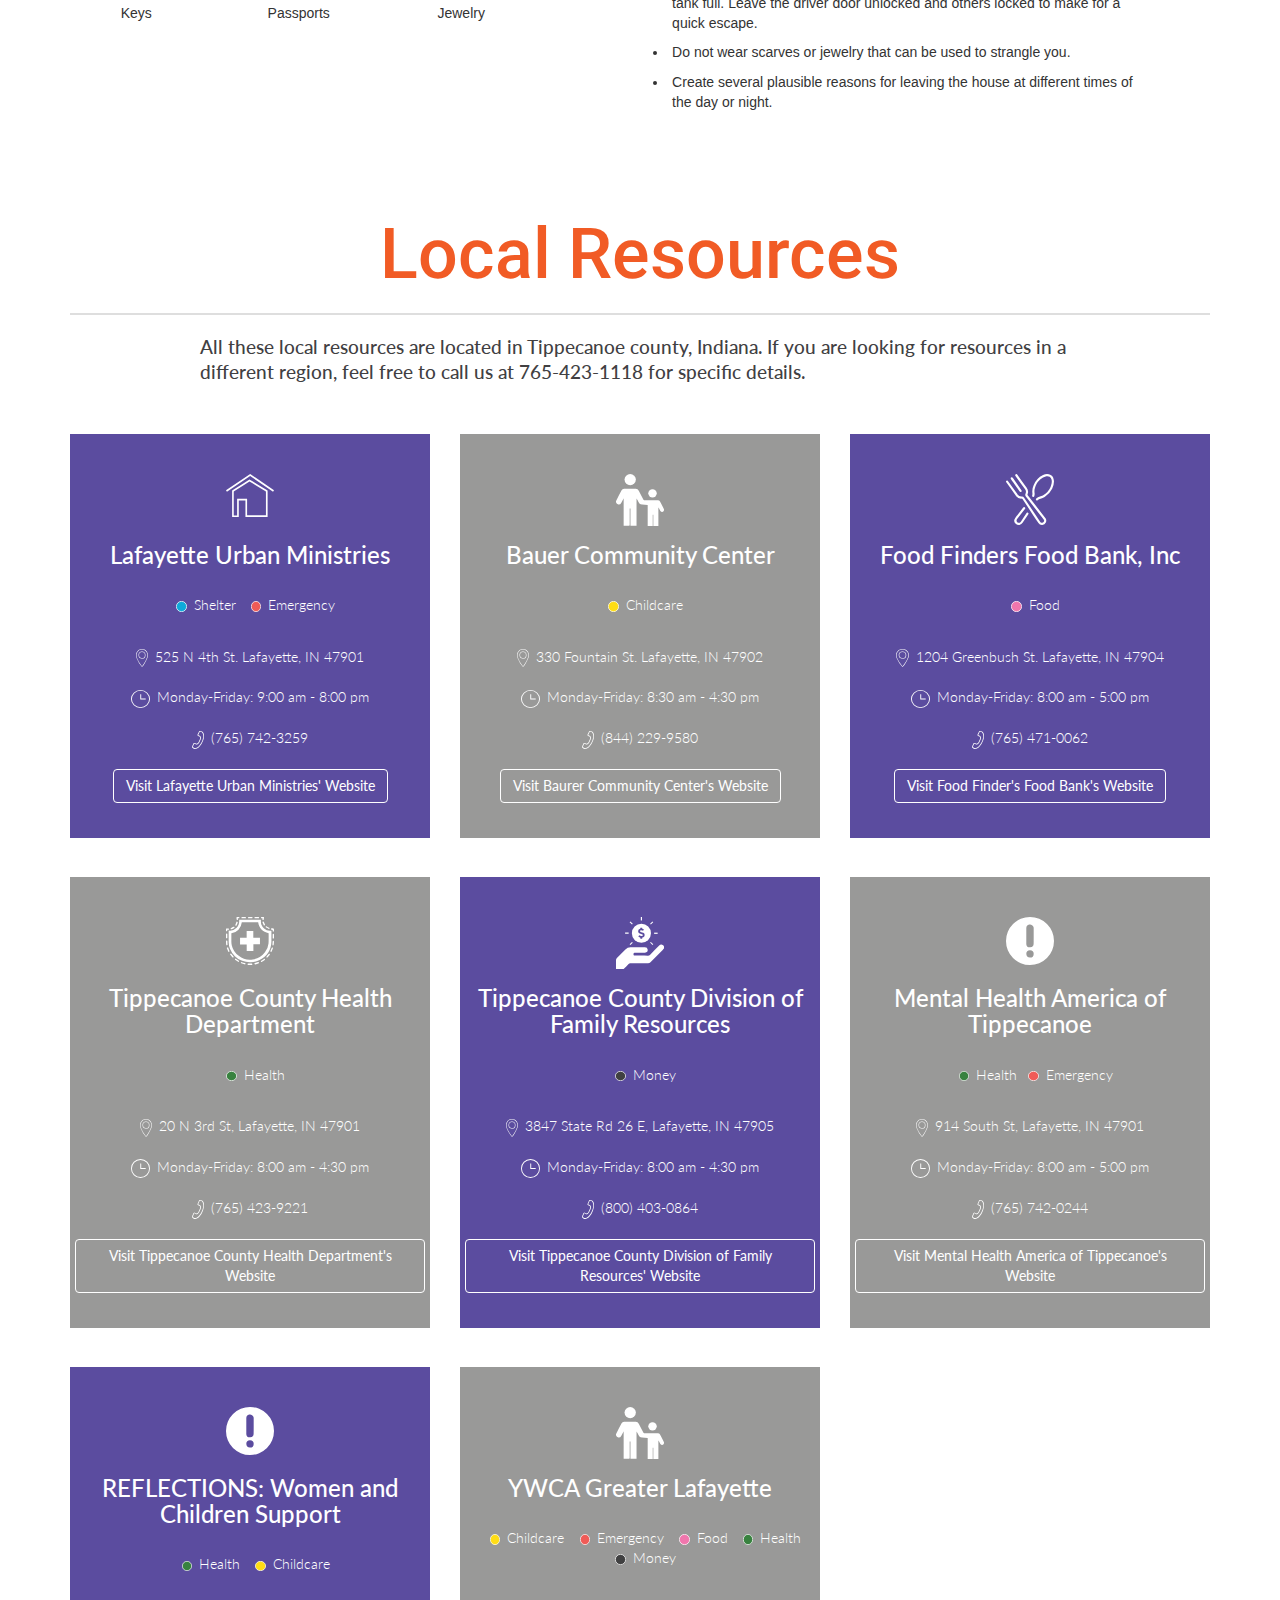
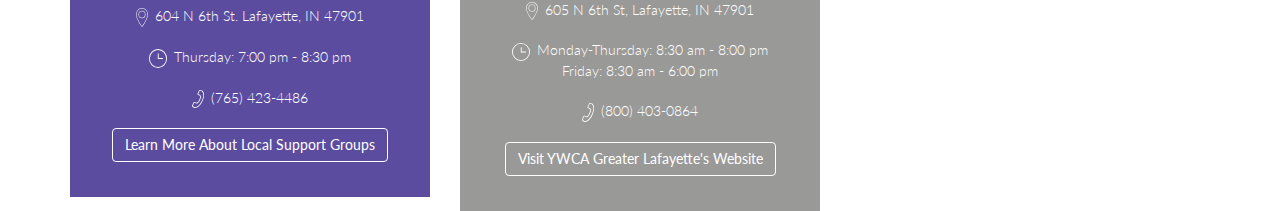
==== commit 2b3dde27: "Nav, Intro" ====
--- a/index.html
+++ b/index.html
@@ -15,6 +15,24 @@
 		<!-- JavaScript -->
 		<script src="js/jquery.min.js"></script>
 		<script src="js/bootstrap.min.js"></script>
+
+		<!-- Add smooth scrolling to all links -->
+		<script>
+			$(document).ready(function(){
+  			$("a").on('click', function(event) {
+    			if (this.hash !== "") {
+      			event.preventDefault();
+      			var hash = this.hash;
+      			$('html, body').animate({
+        			scrollTop: $(hash).offset().top
+      			}, 800, function(){
+        		window.location.hash = hash;
+      		});
+    		} // End if
+  		});
+		});
+
+</script>
 		<!-- HTML5 shim and Respond.js for IE8 support of HTML5 elements and media queries -->
 		<!-- WARNING: Respond.js doesn't work if you view the page via file:// -->
 		<!--[if lt IE 9]>
@@ -24,16 +42,14 @@
 	</head>
 	<body>
 		<!-- Navigation (Watson) -->
-		<div class="nav">
-
-				<!-- Navigation -->
+		<div class="nav" id="headline">
 		    <nav class="navbar navbar-custom navbar-fixed-top" role="navigation">
 		        <div class="container">
 		            <div class="navbar-header">
 		                <button type="button" class="navbar-toggle" data-toggle="collapse" data-target=".navbar-main-collapse">
 		                    <i class="fa fa-bars"></i>
 		                </button>
-		                <a class="navbar-brand page-scroll" href="#page-top">
+		                <a class="navbar-brand" href="#headline">
 		                  <span class="light">LWDV</span>
 		                </a>
 		            </div>
@@ -41,13 +57,13 @@
 		            <div class="collapse navbar-collapse navbar-right navbar-main-collapse">
 		                <ul class="nav navbar-nav">
 		                    <li>
-		                        <a href="#about">About Domestic Violence</a>
+		                        <a href="#headline1">About Domestic Violence</a>
 		                    </li>
 		                    <li>
-		                        <a href="#download">Take Action</a>
+		                        <a href="#headline2">Take Action</a>
 		                    </li>
 		                    <li>
-		                        <a href="#local-resourc">Local Resources</a>
+		                        <a href="#headline3">Local Resources</a>
 		                    </li>
 												<li>
 													<a href="weather.com" style="background-color: #328741;"><font color="white">Exit Website > </font></a>
@@ -74,14 +90,30 @@
 												<div class="intro-option">
 													<img src="images/intro-heart.svg" alt="Heart">
 													<div class = "intro-fieldset" style="background-color: rgba(255, 255, 255, 0.4);">
-														<p class="intro-text">Here are some ways to get help!</p>
-
-														<div class="intro-">
-
-
-															<a href="index.html#local-resources" class="fa fa-arrow-circle-down">
-																<i class="fa fa-angle-double-down animated"></i>
-															</a>
+														<p class="intro-text">Here are some ways to get help</p>
+
+														<div class="intro-option-button">
+															<div class ="col-md-4" >
+																		<div class="row">
+																			<p>About </br>Domestic Violence</p>
+																		</div>
+																	<a href="#headline1" class="fa fa-chevron-circle-down">
+																	</a>
+															</div>
+															<div class ="col-md-4">
+																		<div class="row">
+																			<p>Take <br/> Action</p>
+																		</div>
+																	<a href="#headline2" class="fa fa-chevron-circle-down">
+																	</a>
+															</div>
+															<div class ="col-md-4">
+																	<div class="row">
+																		<p>Local <br/> Resources</p>
+																	</div>
+																<a href="#headline3" class="fa fa-chevron-circle-down">
+																</a>
+															</div>
 														</div>
 
 													</div>
@@ -95,7 +127,7 @@
 		<div class="emergency">
 			<div class="container">
 				<p style="text-align: center; line-height: 65px;">
-					<span style="color: #ffffff;">If you are in emergency, Call <a href="tel:911;" text-decoration="underline;" style="color: #ffffff;">911</a> imediately. </span>
+					<span style="color: #ffffff;">If you are in emergency, Call <a href="tel:911;" style="color: #ffffff;"><u>911</u></a> imediately. </span>
 				</p>
 			</div>
 		</div>
@@ -106,9 +138,8 @@
 			</div>
 		</div>
 		<!-- Take Action (Si) -->
-
 		<div class="container">
-			<div class="action">
+			<div class="action" id="headline2">
 				<div class="title">
 					<div class="row">
 						<div class="col-md-12">
@@ -210,8 +241,10 @@
 				</div>
 			</div>
 		</div>
+
 		<!-- Local Resources (Justin) -->
-		<div class="local-resources">
+
+		<div class="local-resources" id="headline3">
 			<div class="container">
 
 				<div class="title">
--- a/css/main.css
+++ b/css/main.css
@@ -34,6 +34,8 @@
     border-bottom: 0px solid rgba(255,255,255,.3);
     font-family: Montserrat,"Lato",Helvetica,Arial,sans-serif;
     background-color: white;
+    border-bottom: 1px solid #414042;
+    height: 56px;
 }
 
 
@@ -91,7 +93,7 @@
 .intro {
     display: table;
     width: 100%;
-		height: 800px;
+		height: 900px;
     padding: 100px 0;
     text-align: center;
     color: #fff;
@@ -109,13 +111,14 @@
 }
 
 .intro .intro-body .brand-heading {
-    font-size: 40px;
+    font-size: 52px;
+    font-weight: 500;
 }
 
 .intro .intro-body .intro-text {
-    font-size: 18px;
+    font-size: 20px;
 		font-weight: 300;
-		font-family: Montserrat,"Lato",Helvetica,Arial,sans-serif;
+    font-family: 'Lato', sans-seif;
 }
 
 .intro-option {
@@ -129,14 +132,47 @@
 	position: absolute;
 }
 
-
 .intro-fieldset {
   padding:32px;
   -moz-border-radius:8px;
   -webkit-border-radius:8px;
   border-radius:8px;
-	height: 230pt;
-}
+	min-height: 250pt;
+}
+
+ .intro-option p{
+   margin: 10px 0 10px;
+ }
+
+@media screen and (min-width: 991px) {
+  .intro-option-button{
+    display: flex;
+    align-items: flex-end;;
+  }
+}
+.intro-vcenter {
+    display: inline-block;
+    vertical-align: middle;
+    float: none;
+}
+
+
+.intro-option-button a{
+  font-size:48px;
+  color: #5B4C9F;
+  text-decoration: none;
+}
+
+.intro-option-button p {
+    margin-top: 1.3333em;
+    margin-bottom: 1.3333em;
+    color: white;
+    font-size: 1.6667em;
+    font-family: 'Lato', sans-seif;
+    font-weight:300;
+    text-align: center;
+}
+
 
 .btn-circle {
     width: 70px;
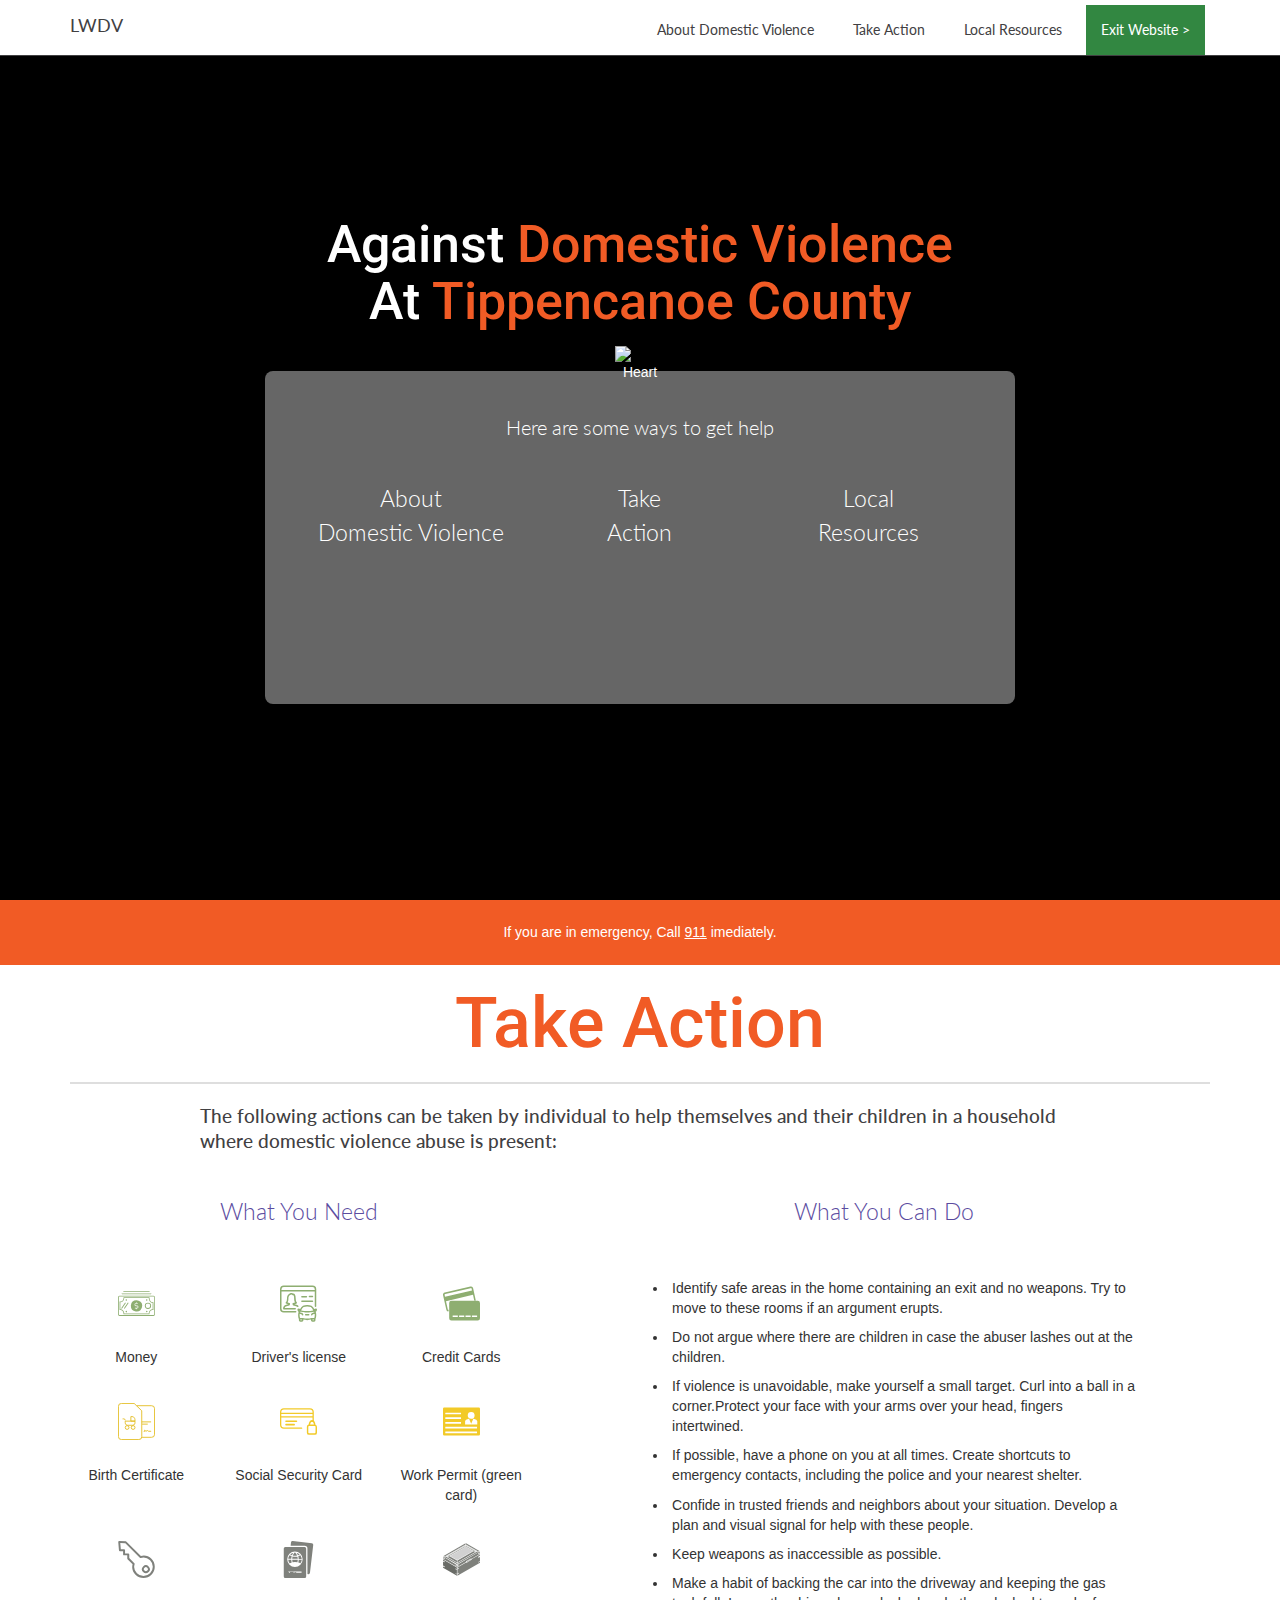
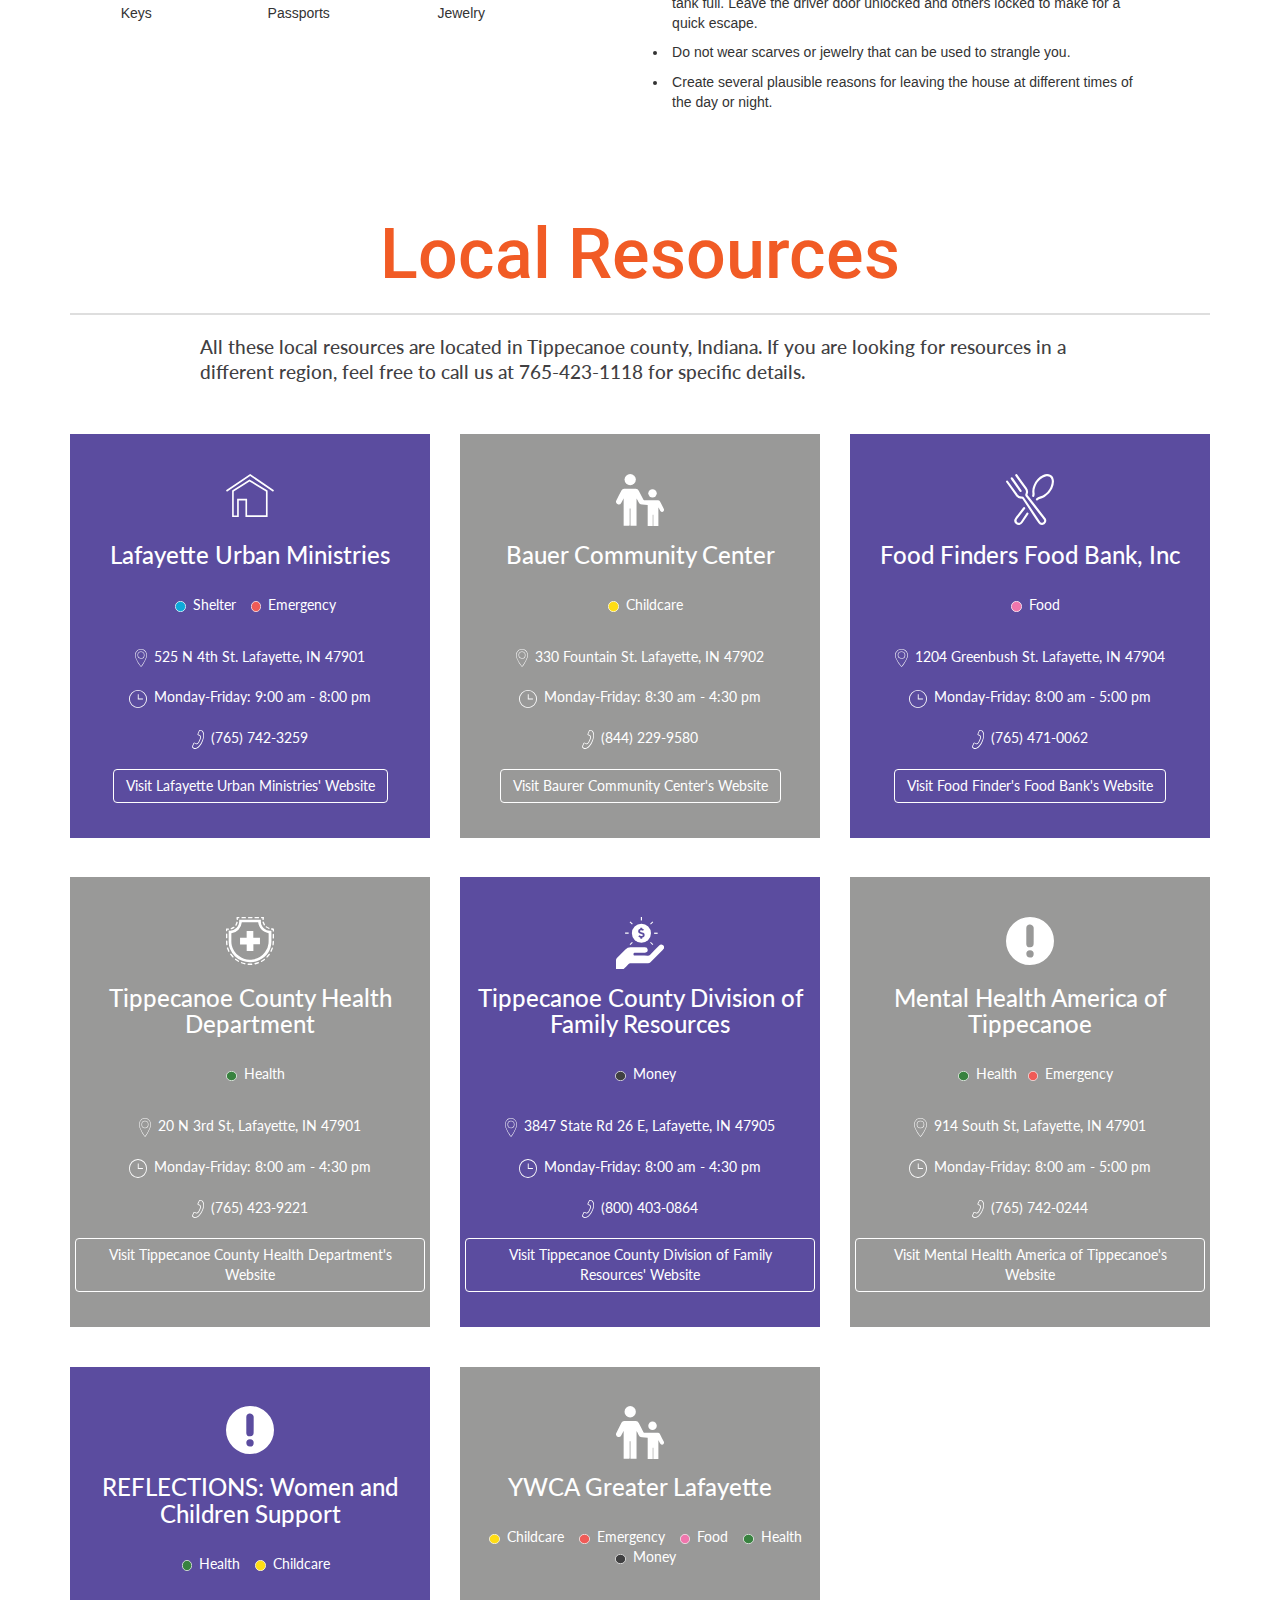
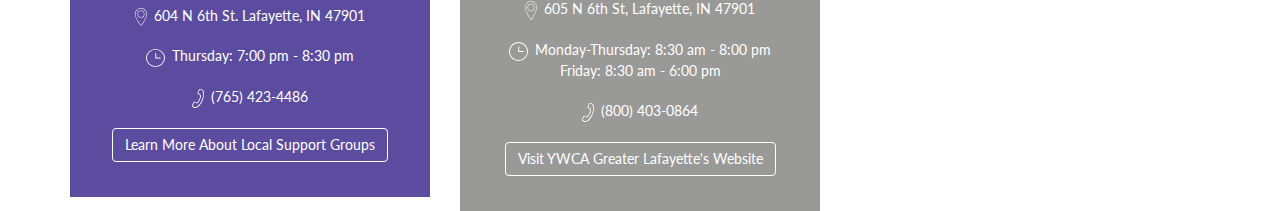
==== commit 6b846929: "Resource Cards use Lato Regular" ====
--- a/index.html
+++ b/index.html
@@ -15,24 +15,22 @@
 		<!-- JavaScript -->
 		<script src="js/jquery.min.js"></script>
 		<script src="js/bootstrap.min.js"></script>
-
 		<!-- Add smooth scrolling to all links -->
 		<script>
 			$(document).ready(function(){
-  			$("a").on('click', function(event) {
-    			if (this.hash !== "") {
-      			event.preventDefault();
-      			var hash = this.hash;
-      			$('html, body').animate({
-        			scrollTop: $(hash).offset().top
-      			}, 800, function(){
-        		window.location.hash = hash;
-      		});
-    		} // End if
-  		});
+			$("a").on('click', function(event) {
+			if (this.hash !== "") {
+			event.preventDefault();
+			var hash = this.hash;
+			$('html, body').animate({
+			scrollTop: $(hash).offset().top
+			}, 800, function(){
+		window.location.hash = hash;
 		});
-
-</script>
+		} // End if
+		});
+		});
+		</script>
 		<!-- HTML5 shim and Respond.js for IE8 support of HTML5 elements and media queries -->
 		<!-- WARNING: Respond.js doesn't work if you view the page via file:// -->
 		<!--[if lt IE 9]>
@@ -43,87 +41,78 @@
 	<body>
 		<!-- Navigation (Watson) -->
 		<div class="nav" id="headline">
-		    <nav class="navbar navbar-custom navbar-fixed-top" role="navigation">
-		        <div class="container">
-		            <div class="navbar-header">
-		                <button type="button" class="navbar-toggle" data-toggle="collapse" data-target=".navbar-main-collapse">
-		                    <i class="fa fa-bars"></i>
-		                </button>
-		                <a class="navbar-brand" href="#headline">
-		                  <span class="light">LWDV</span>
-		                </a>
-		            </div>
-
-		            <div class="collapse navbar-collapse navbar-right navbar-main-collapse">
-		                <ul class="nav navbar-nav">
-		                    <li>
-		                        <a href="#headline1">About Domestic Violence</a>
-		                    </li>
-		                    <li>
-		                        <a href="#headline2">Take Action</a>
-		                    </li>
-		                    <li>
-		                        <a href="#headline3">Local Resources</a>
-		                    </li>
-												<li>
-													<a href="weather.com" style="background-color: #328741;"><font color="white">Exit Website > </font></a>
-												</li>
-										</ul>
-
-		            </div>
-		            <!-- /.navbar-collapse -->
-		        </div>
-		        <!-- /.container -->
-		    </nav>
-
+			<nav class="navbar navbar-custom navbar-fixed-top" role="navigation">
+				<div class="container">
+					<div class="navbar-header">
+						<button type="button" class="navbar-toggle" data-toggle="collapse" data-target=".navbar-main-collapse">
+						<i class="fa fa-bars"></i>
+						</button>
+						<a class="navbar-brand" href="#headline">
+							<span class="light">LWDV</span>
+						</a>
+					</div>
+					<div class="collapse navbar-collapse navbar-right navbar-main-collapse">
+						<ul class="nav navbar-nav">
+							<li>
+								<a href="#headline1">About Domestic Violence</a>
+							</li>
+							<li>
+								<a href="#headline2">Take Action</a>
+							</li>
+							<li>
+								<a href="#headline3">Local Resources</a>
+							</li>
+							<li>
+								<a href="weather.com" style="background-color: #328741;"><font color="white">Exit Website > </font></a>
+							</li>
+						</ul>
+					</div>
+					<!-- /.navbar-collapse -->
+				</div>
+				<!-- /.container -->
+			</nav>
 		</div>
-
 		<!-- Intro (Watson)-->
-
 		<div class="intro">
 			<div class="intro-body">
-            <div class="container">
-                <div class="row">
-                    <div class="col-md-8 col-md-offset-2">
-                        <h1 class="brand-heading"><font color="white">Against</font> Domestic Violence </br> <font color="white">At</font> Tippencanoe County </h1>
-
-												<div class="intro-option">
-													<img src="images/intro-heart.svg" alt="Heart">
-													<div class = "intro-fieldset" style="background-color: rgba(255, 255, 255, 0.4);">
-														<p class="intro-text">Here are some ways to get help</p>
-
-														<div class="intro-option-button">
-															<div class ="col-md-4" >
-																		<div class="row">
-																			<p>About </br>Domestic Violence</p>
-																		</div>
-																	<a href="#headline1" class="fa fa-chevron-circle-down">
-																	</a>
-															</div>
-															<div class ="col-md-4">
-																		<div class="row">
-																			<p>Take <br/> Action</p>
-																		</div>
-																	<a href="#headline2" class="fa fa-chevron-circle-down">
-																	</a>
-															</div>
-															<div class ="col-md-4">
-																	<div class="row">
-																		<p>Local <br/> Resources</p>
-																	</div>
-																<a href="#headline3" class="fa fa-chevron-circle-down">
-																</a>
-															</div>
-														</div>
-
-													</div>
-												</div>
-                    </div>
-                </div>
-            </div>
-        </div>
+				<div class="container">
+					<div class="row">
+						<div class="col-md-8 col-md-offset-2">
+							<h1 class="brand-heading"><font color="white">Against</font> Domestic Violence </br> <font color="white">At</font> Tippencanoe County </h1>
+							<div class="intro-option">
+								<img src="images/intro-heart.svg" alt="Heart">
+								<div class = "intro-fieldset" style="background-color: rgba(255, 255, 255, 0.4);">
+									<p class="intro-text">Here are some ways to get help</p>
+									<div class="intro-option-button">
+										<div class ="col-md-4" >
+											<div class="row">
+												<p>About </br>Domestic Violence</p>
+											</div>
+											<a href="#headline1" class="fa fa-chevron-circle-down">
+											</a>
+										</div>
+										<div class ="col-md-4">
+											<div class="row">
+												<p>Take <br/> Action</p>
+											</div>
+											<a href="#headline2" class="fa fa-chevron-circle-down">
+											</a>
+										</div>
+										<div class ="col-md-4">
+											<div class="row">
+												<p>Local <br/> Resources</p>
+											</div>
+											<a href="#headline3" class="fa fa-chevron-circle-down">
+											</a>
+										</div>
+									</div>
+								</div>
+							</div>
+						</div>
+					</div>
+				</div>
+			</div>
 		</div>
-
 		<div class="emergency">
 			<div class="container">
 				<p style="text-align: center; line-height: 65px;">
@@ -134,7 +123,6 @@
 		<!-- About Domestic Violence (Caleb) -->
 		<div class="about">
 			<div class="container">
-
 			</div>
 		</div>
 		<!-- Take Action (Si) -->
@@ -150,7 +138,6 @@
 					</div>
 				</div>
 			</div>
-
 			<div class="row">
 				<div class="col-md-5">
 					<div class="row">
@@ -162,7 +149,6 @@
 					</div>
 					<div class="row">
 						<div class="col-md-12">
-
 							<div class="what-you-need">
 								<div class="row">
 									<div class="col-sm-4">
@@ -209,9 +195,7 @@
 							</div>
 						</div>
 					</div>
-
 				</div>
-
 				<div class="col-md-7">
 					<div class="row">
 						<div class="col-md-12">
@@ -237,20 +221,15 @@
 							</div>
 						</div>
 					</div>
-
 				</div>
 			</div>
 		</div>
-
 		<!-- Local Resources (Justin) -->
-
 		<div class="local-resources" id="headline3">
 			<div class="container">
-
 				<div class="title">
 					<div class="row">
 						<div class="col-md-12">
-
 							<h1>Local Resources</h1>
 							<hr>
 							<h2>All these local resources are located in Tippecanoe county, Indiana. If you are looking for resources in a different region, feel free to call us at 765-423-1118 for specific details.</h2>
@@ -259,12 +238,9 @@
 				</div>
 				<div id="resources">
 					<div class="row">
-
 						<div class="col-md-4">
-
 							<div class="resource-purple">
 								<div id="lafayette-urban-ministries">
-
 									<div class="row">
 										<div class="col-md-12">
 											<div class="resource-icon">
@@ -280,7 +256,6 @@
 									<div class="row">
 										<div class="col-md-12">
 											<div class="resource-tags">
-
 												<div class="row">
 													<div class="col-md-12">
 														<p><img src="images/local-resources_shelter.svg" alt="Emergency">Shelter <img src="images/local-resources_emergency.svg" alt="Emergency">Emergency</p>
@@ -325,7 +300,6 @@
 						<div class="col-md-4">
 							<div class="resource-grey">
 								<div id="bauer-community-center">
-
 									<div class="row">
 										<div class="col-md-12">
 											<div class="resource-icon">
@@ -341,7 +315,6 @@
 									<div class="row">
 										<div class="col-md-12">
 											<div class="resource-tags">
-
 												<div class="row">
 													<div class="col-md-12">
 														<p><img src="images/local-resources_childcare.svg" alt="Emergency">Childcare</p>
@@ -387,7 +360,6 @@
 							<div class="resource-purple">
 								<div class="resource">
 									<div id="food-finders-food-bank-inc">
-
 										<div class="row">
 											<div class="col-md-12">
 												<div class="resource-icon">
@@ -403,7 +375,6 @@
 										<div class="row">
 											<div class="col-md-12">
 												<div class="resource-tags">
-
 													<div class="row">
 														<div class="col-md-12">
 															<p><img src="images/local-resources_food.svg" alt="Emergency">Food</p>
@@ -448,11 +419,9 @@
 						</div>
 					</div>
 					<div class="row">
-
 						<div class="col-md-4">
 							<div class="resource-grey">
 								<div id="tippecanoe-county-health-department">
-
 									<div class="row">
 										<div class="col-md-12">
 											<div class="resource-icon">
@@ -468,7 +437,6 @@
 									<div class="row">
 										<div class="col-md-12">
 											<div class="resource-tags">
-
 												<div class="row">
 													<div class="col-md-12">
 														<p><img src="images/local-resources_health.svg" alt="Health">Health</p>
@@ -513,7 +481,6 @@
 						<div class="col-md-4">
 							<div class="resource-purple">
 								<div id="tippecanoe-county-division-of-family-resources">
-
 									<div class="row">
 										<div class="col-md-12">
 											<div class="resource-icon">
@@ -529,7 +496,6 @@
 									<div class="row">
 										<div class="col-md-12">
 											<div class="resource-tags">
-
 												<div class="row">
 													<div class="col-md-12">
 														<p><img src="images/local-resources_money.svg" alt="Money">Money</p>
@@ -575,7 +541,6 @@
 							<div class="resource-grey">
 								<div class="resource">
 									<div id="mental-health-america-of-tippecanoe">
-
 										<div class="row">
 											<div class="col-md-12">
 												<div class="resource-icon">
@@ -591,7 +556,6 @@
 										<div class="row">
 											<div class="col-md-12">
 												<div class="resource-tags">
-
 													<div class="row">
 														<div class="col-md-12">
 															<p><img src="images/local-resources_health.svg" alt="Health">Health<img src="images/local-resources_emergency.svg" alt="Emergency">Emergency</p>
@@ -636,11 +600,9 @@
 						</div>
 					</div>
 					<div class="row">
-
 						<div class="col-md-4">
 							<div class="resource-purple">
 								<div id="reflections-women-and-children-support">
-
 									<div class="row">
 										<div class="col-md-12">
 											<div class="resource-icon">
@@ -656,7 +618,6 @@
 									<div class="row">
 										<div class="col-md-12">
 											<div class="resource-tags">
-
 												<div class="row">
 													<div class="col-md-12">
 														<p><img src="images/local-resources_health.svg" alt="Health">Health <img src="images/local-resources_childcare.svg" alt="Emergency">Childcare</p>
@@ -701,7 +662,6 @@
 						<div class="col-md-4">
 							<div class="resource-grey">
 								<div id="tippecanoe-county-division-of-family-resources">
-
 									<div class="row">
 										<div class="col-md-12">
 											<div class="resource-icon">
@@ -717,7 +677,6 @@
 									<div class="row">
 										<div class="col-md-12">
 											<div class="resource-tags">
-
 												<div class="row">
 													<div class="col-md-12">
 														<p><img src="images/local-resources_childcare.svg" alt="Childcare">Childcare <img src="images/local-resources_emergency.svg" alt="Emergency">Emergency <img src="images/local-resources_food.svg" alt="Food">Food <img src="images/local-resources_health.svg" alt="Health">Health <br> <img src="images/local-resources_money.svg" alt="Money">Money</p>
@@ -769,4 +728,4 @@
 			</div>
 		</div>
 	</body>
-</html>
+</html>--- a/css/main.css
+++ b/css/main.css
@@ -47,6 +47,7 @@
     padding: 4px 6px;
     font-size: 21px !important;
     color: white;
+    background-color: white;
 }
 
 .navbar-custom .navbar-brand .navbar-toggle:focus,
@@ -62,6 +63,7 @@
     -webkit-transition: background .3s ease-in-out;
     -moz-transition: background .3s ease-in-out;
     transition: background .3s ease-in-out;
+    background-color: white; 
 }
 
 .navbar-custom .nav li a:hover {
@@ -87,6 +89,7 @@
 .navbar-custom .nav li.active a:hover {
     color: #fff;
 }
+
 
 
 
@@ -227,7 +230,6 @@
     background-color: #5B4C9F;
     color: #ffffff;
     font-family: 'Lato', sans-seif;
-    font-weight: 300;
     text-align: center;
     margin-top: 2.8125em;
 }
@@ -235,7 +237,6 @@
     background-color: #999998;
     color: #ffffff;
     font-family: 'Lato', sans-seif;
-    font-weight: 300;
     text-align: center;
     margin-top: 2.8125em;
 
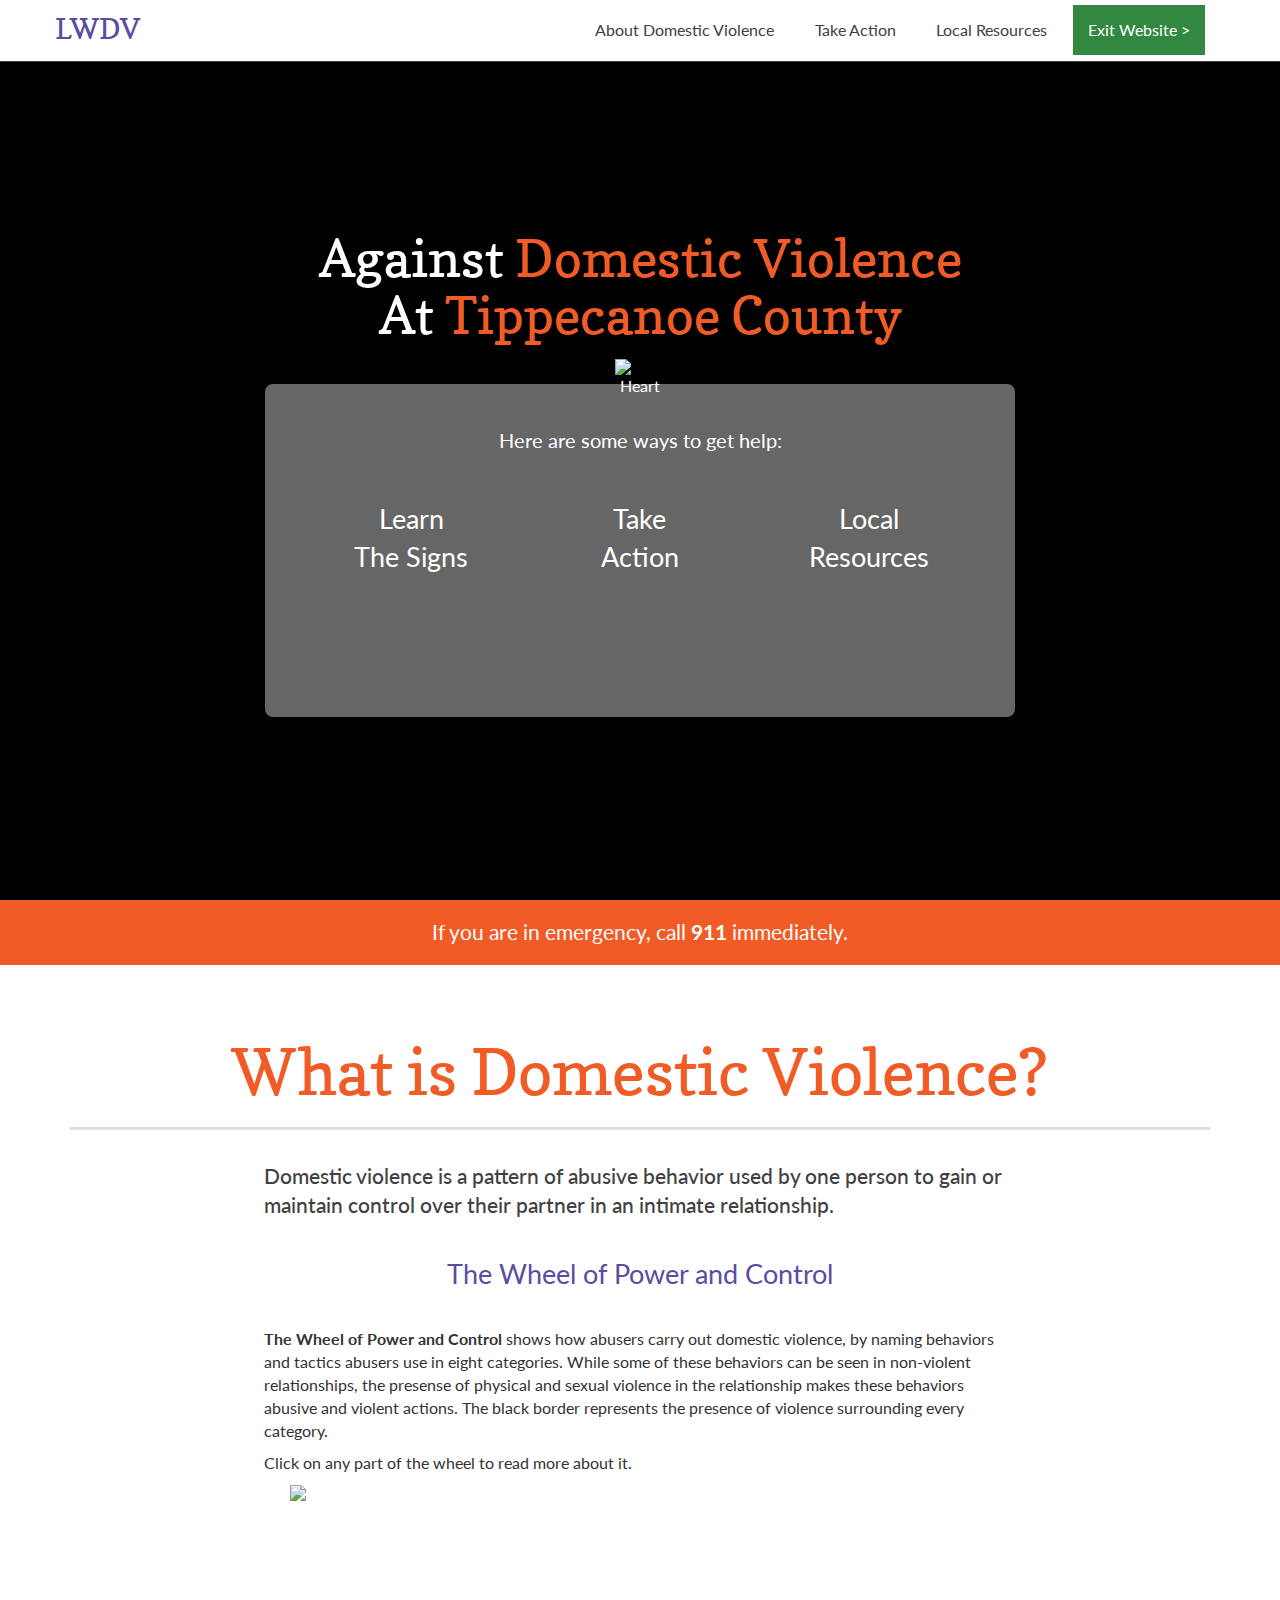
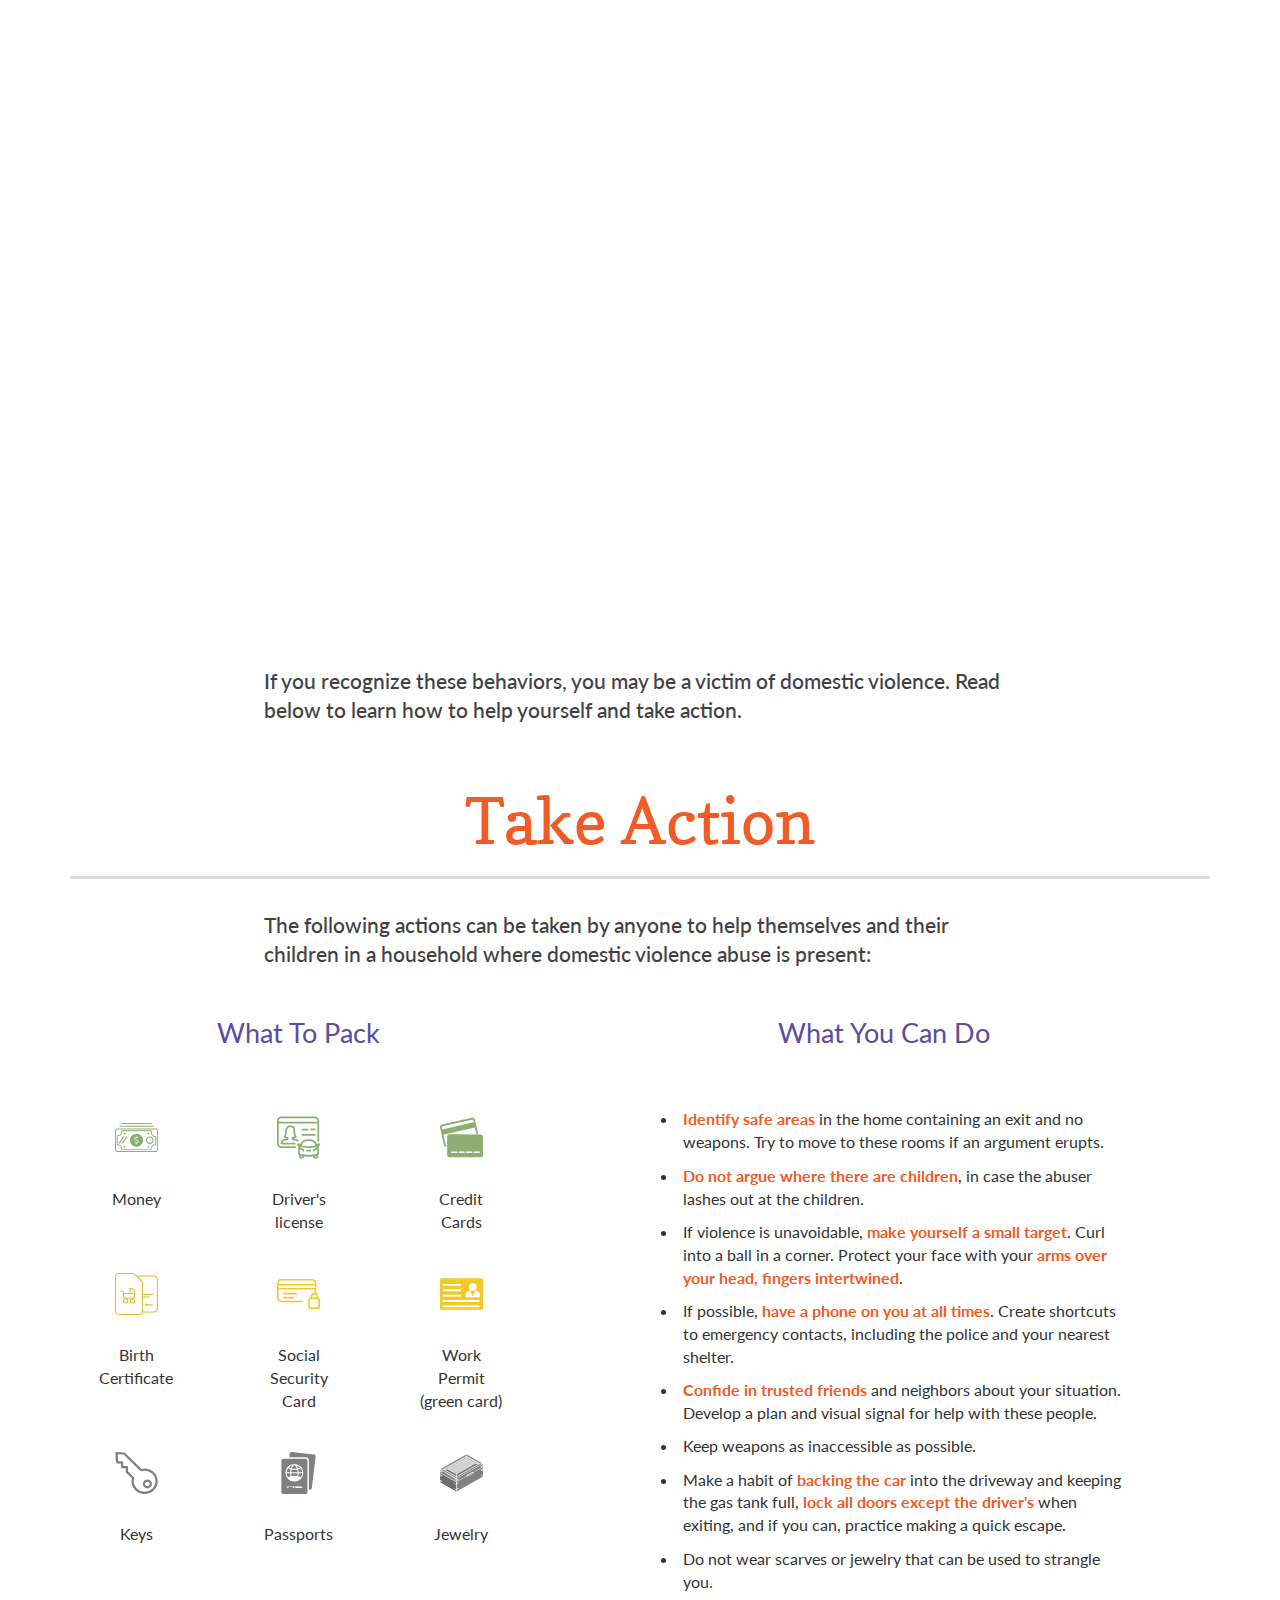
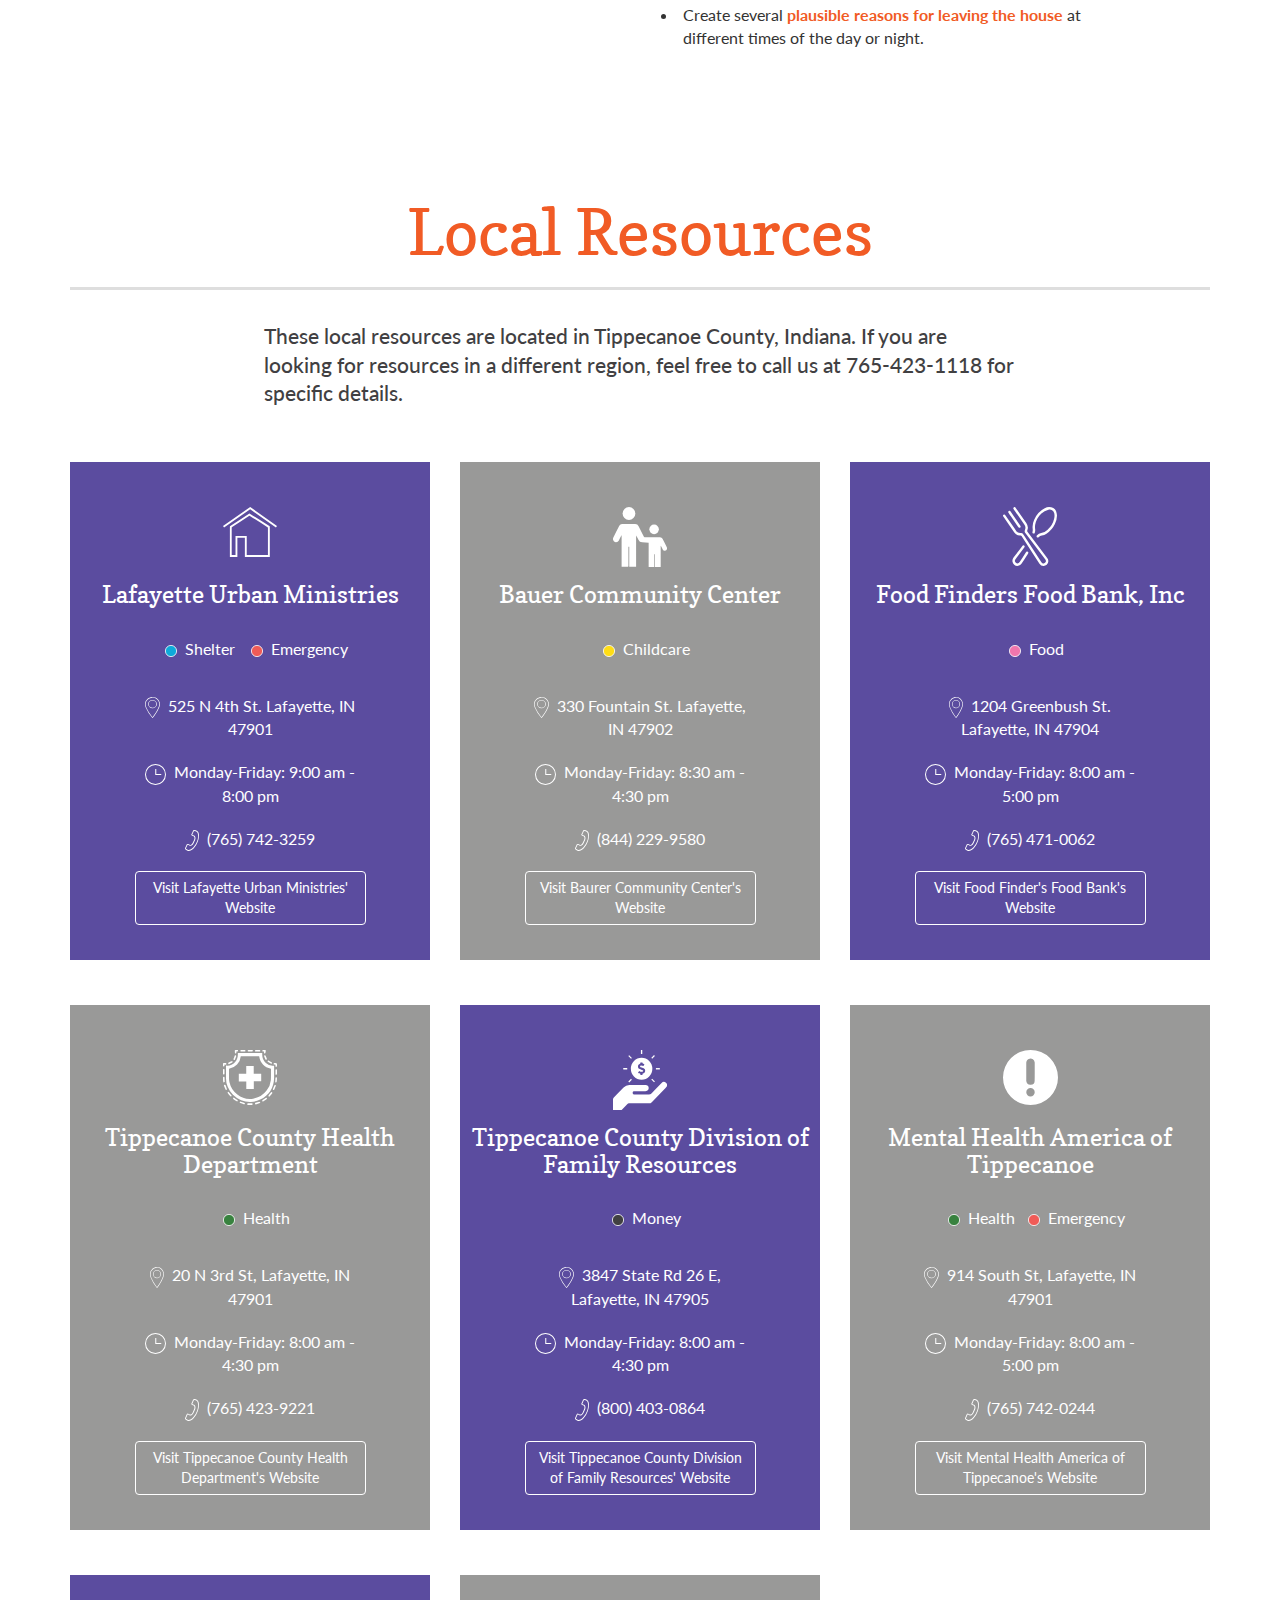
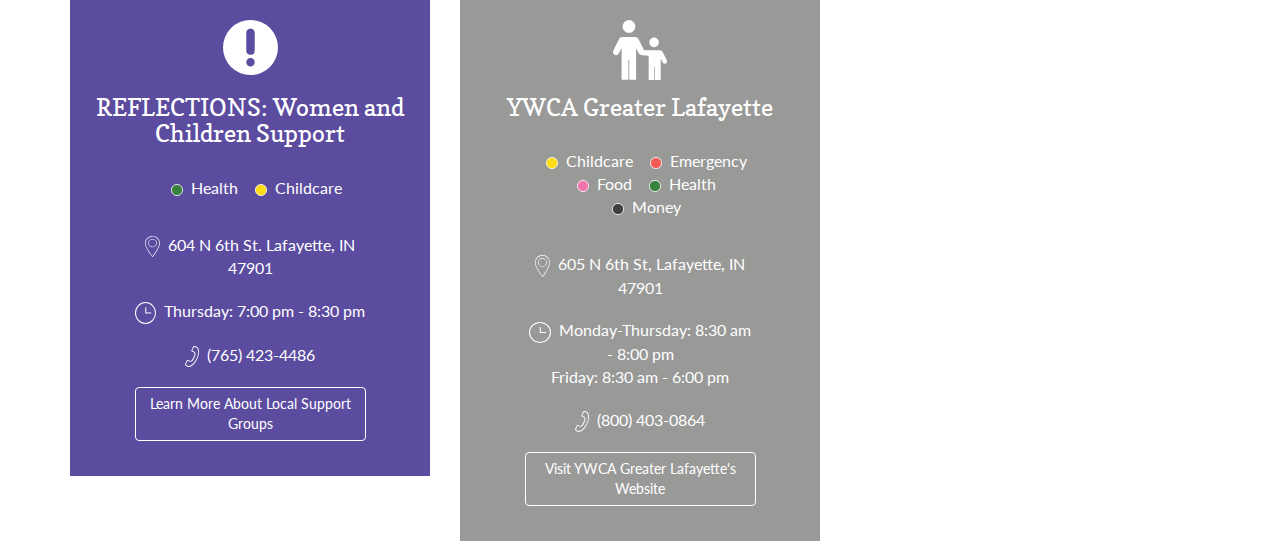
==== commit 3b8f2d33: "Improved accessibility + cosmetics" ====
--- a/index.html
+++ b/index.html
@@ -5,21 +5,23 @@
 		<meta http-equiv="X-UA-Compatible" content="IE=edge">
 		<meta name="viewport" content="width=device-width, initial-scale=1">
 		<!-- The above 3 meta tags *must* come first in the head; any other head content must come *after* these tags -->
-		<title></title>
+		<title>Lafayette Without Domestic Violence</title>
 		<!-- CSS -->
-		<link rel="stylesheet" type="text/css" href="css/bootstrap.css"> <!-- Boostrap -->
+		<link rel="stylesheet" type="text/css" href="css/bootstrap.css"> <!-- Baestrap -->
 		<link href="https://fonts.googleapis.com/css?family=Lato:300,400,900" rel="stylesheet"> <!-- Lato Font -->
 		<link href="https://fonts.googleapis.com/css?family=Roboto" rel="stylesheet"> <!-- Roboto Font -->
+		<link href="https://fonts.googleapis.com/css?family=Copse" rel="stylesheet"> <!-- Copse Font -->
 		<link rel="stylesheet" type="text/css" href="css/main.css"> <!-- Our CSS -->
 		<link href="font-awesome/css/font-awesome.min.css" rel="stylesheet" type="text/css"/>
 		<!-- JavaScript -->
 		<script src="js/jquery.min.js"></script>
 		<script src="js/bootstrap.min.js"></script>
+		<script src="js/imageMapResizer.min.js"></script> <!-- required for responsive image map -->
 		<!-- Add smooth scrolling to all links -->
 		<script>
 			$(document).ready(function(){
 			$("a").on('click', function(event) {
-			if (this.hash !== "") {
+			if ((this.hash !== "") && (this.hash !== "#mainmap")) { // The imagemap uses hashes to operate, one needed to be exempted to prevent unwanted animation
 			event.preventDefault();
 			var hash = this.hash;
 			$('html, body').animate({
@@ -31,6 +33,71 @@
 		});
 		});
 		</script>
+		<script>
+		function mapAnchorChange()
+		{
+			// There's a more elegant way of doing this... I don't have time to rewrite - Caleb
+		
+			if(location.hash == "#intimidation") {
+				$("#intimidation").removeClass("hidden");
+			}
+			else {
+				$("#intimidation").addClass("hidden");
+			}
+			
+			if(location.hash == "#emotional") {
+				$("#emotional").removeClass("hidden");
+			}
+			else {
+				$("#emotional").addClass("hidden");
+			}
+			
+			if(location.hash == "#isolation") {
+				$("#isolation").removeClass("hidden");
+			}
+			else {
+				$("#isolation").addClass("hidden");
+			}
+			
+			if(location.hash == "#denying") {
+				$("#denying").removeClass("hidden");
+			}
+			else {
+				$("#denying").addClass("hidden");
+			}
+			
+			if(location.hash == "#children") {
+				$("#children").removeClass("hidden");
+			}
+			else {
+				$("#children").addClass("hidden");
+			}
+			
+			if(location.hash == "#privilege") {
+				$("#privilege").removeClass("hidden");
+			}
+			else {
+				$("#privilege").addClass("hidden");
+			}
+			
+			if(location.hash == "#economic") {
+				$("#economic").removeClass("hidden");
+			}
+			else {
+				$("#economic").addClass("hidden");
+			}
+			
+			if(location.hash == "#threats") {
+				$("#threats").removeClass("hidden");
+			}
+			else {
+				$("#threats").addClass("hidden");
+			}
+		}
+			
+		window.onhashchange = mapAnchorChange;
+		</script>
+
 		<!-- HTML5 shim and Respond.js for IE8 support of HTML5 elements and media queries -->
 		<!-- WARNING: Respond.js doesn't work if you view the page via file:// -->
 		<!--[if lt IE 9]>
@@ -40,7 +107,7 @@
 	</head>
 	<body>
 		<!-- Navigation (Watson) -->
-		<div class="nav" id="headline">
+		<div class="nav">
 			<nav class="navbar navbar-custom navbar-fixed-top" role="navigation">
 				<div class="container">
 					<div class="navbar-header">
@@ -73,36 +140,42 @@
 			</nav>
 		</div>
 		<!-- Intro (Watson)-->
-		<div class="intro">
+		<div class="intro" id="headline">
 			<div class="intro-body">
 				<div class="container">
 					<div class="row">
 						<div class="col-md-8 col-md-offset-2">
-							<h1 class="brand-heading"><font color="white">Against</font> Domestic Violence </br> <font color="white">At</font> Tippencanoe County </h1>
+							<h1 class="brand-heading"><font color="white">Against</font> Domestic Violence </br> <font color="white">At</font> Tippecanoe County </h1>
 							<div class="intro-option">
 								<img src="images/intro-heart.svg" alt="Heart">
 								<div class = "intro-fieldset" style="background-color: rgba(255, 255, 255, 0.4);">
-									<p class="intro-text">Here are some ways to get help</p>
+									<p class="intro-text">Here are some ways to get help:</p>
 									<div class="intro-option-button">
 										<div class ="col-md-4" >
-											<div class="row">
-												<p>About </br>Domestic Violence</p>
-											</div>
-											<a href="#headline1" class="fa fa-chevron-circle-down">
+											<a href="#headline1">
+												<div class="row">
+													<p>Learn </br>The Signs</p>
+												</div>
+												<span class="fa fa-chevron-circle-down">
+												</span>
 											</a>
 										</div>
 										<div class ="col-md-4">
-											<div class="row">
-												<p>Take <br/> Action</p>
-											</div>
-											<a href="#headline2" class="fa fa-chevron-circle-down">
+											<a href="#headline2">
+												<div class="row">
+													<p>Take <br/> Action</p>
+												</div>
+												<span class="fa fa-chevron-circle-down">
+												</span>
 											</a>
 										</div>
 										<div class ="col-md-4">
-											<div class="row">
-												<p>Local <br/> Resources</p>
-											</div>
-											<a href="#headline3" class="fa fa-chevron-circle-down">
+											<a href="#headline3">
+												<div class="row">
+													<p>Local <br/> Resources</p>
+												</div>
+												<span class="fa fa-chevron-circle-down">
+												</span>
 											</a>
 										</div>
 									</div>
@@ -116,13 +189,64 @@
 		<div class="emergency">
 			<div class="container">
 				<p style="text-align: center; line-height: 65px;">
-					<span style="color: #ffffff;">If you are in emergency, Call <a href="tel:911;" style="color: #ffffff;"><u>911</u></a> imediately. </span>
+					<span style="color: #ffffff;"><a href="tel:911" style="color: #ffffff;">If you are in emergency, call <b>911</b> immediately.</a></span>
 				</p>
 			</div>
 		</div>
 		<!-- About Domestic Violence (Caleb) -->
-		<div class="about">
+		<div class="about" id="headline1">
 			<div class="container">
+				<div class="title">
+					<div class="row">
+						<div class="col-md-12">
+							<h1>What is Domestic Violence?</h1>
+							<hr>
+							<h2>Domestic violence is a pattern of abusive behavior used by one person to gain or maintain control over their partner in an intimate relationship.</h2>
+							<div class="what-you-need-title">
+								<p>The Wheel of Power and Control</p>
+							</div>
+							<p><b>The Wheel of Power and Control</b> shows how abusers carry out domestic violence, by naming behaviors and tactics abusers use in eight categories. While some of these behaviors can be seen in non-violent relationships, the presense of physical and sexual violence in the relationship makes these behaviors abusive and violent actions. The black border represents the presence of violence surrounding every category.</p>
+							<p>Click on any part of the wheel to read more about it.</p>
+						</div>
+					</div>
+				</div>
+				<div class="title">
+					<div class="row">
+						<div class="col-md-12">
+							<div class="map-container">
+								<img src="images/wheel/main.svg" usemap="#powerwheel"/>
+								<a href="#mainmap"> <!-- clicking any overlay will make it hidden again -->
+									<img src="images/wheel/intimidation.svg" id="intimidation" class="hidden mapover"/>
+									<img src="images/wheel/emotional.svg" id="emotional" class="hidden mapover"/>
+									<img src="images/wheel/isolation.svg" id="isolation" class="hidden mapover"/>
+									<img src="images/wheel/denying.svg" id="denying" class="hidden mapover"/>
+									<img src="images/wheel/children.svg" id="children" class="hidden mapover"/>
+									<img src="images/wheel/privilege.svg" id="privilege" class="hidden mapover"/>
+									<img src="images/wheel/economic.svg" id="economic" class="hidden mapover"/>
+									<img src="images/wheel/threats.svg" id="threats" class="hidden mapover"/>
+								</a>
+								
+								<map name="powerwheel">
+									<area shape="poly" coords="304, 72, 485, 153, 389, 248, 304, 213" href="#intimidation"/>
+									<area shape="poly" coords="485, 153, 565, 332, 423, 332, 389, 248" href="#emotional"/>
+									<area shape="poly" coords="565, 332, 488, 515, 388, 416, 423, 332" href="#isolation"/>
+									<area shape="poly" coords="488, 515, 304, 589, 304, 450, 388, 416" href="#denying"/>
+									<area shape="poly" coords="304, 589, 123, 514, 221, 416, 304, 450" href="#children"/>
+									<area shape="poly" coords="123, 514, 46, 332, 186, 332, 221, 416" href="#privilege"/>
+									<area shape="poly" coords="46, 332, 122, 151, 221, 248, 186, 332" href="#economic"/>
+									<area shape="poly" coords="122, 151, 304, 72, 304, 213, 221, 248" href="#threats"/>
+								</map>
+							</div>
+						</div>
+					</div>
+				</div>
+				<div class="title">
+					<div class="row">
+						<div class="col-md-12">
+							<h2>If you recognize these behaviors, you may be a victim of domestic violence. Read below to learn how to help yourself and take action.</h2>
+						</div>
+					</div>
+				</div>
 			</div>
 		</div>
 		<!-- Take Action (Si) -->
@@ -133,7 +257,7 @@
 						<div class="col-md-12">
 							<h1>Take Action</h1>
 							<hr>
-							<h2>The following actions can be taken by individual to help themselves and their children in a household where domestic violence abuse is present:</h2>
+							<h2>The following actions can be taken by anyone to help themselves and their children in a household where domestic violence abuse is present:</h2>
 						</div>
 					</div>
 				</div>
@@ -143,7 +267,7 @@
 					<div class="row">
 						<div class="col-md-12">
 							<div class="what-you-need-title">
-								<p>What You Need</p>
+								<p>What To Pack</p>
 							</div>
 						</div>
 					</div>
@@ -151,43 +275,43 @@
 						<div class="col-md-12">
 							<div class="what-you-need">
 								<div class="row">
-									<div class="col-sm-4">
+									<div class="col-xs-4">
 										<img class="what-you-need-icon" src="images/money.svg" alt="Money">
 										<p>Money</p>
 									</div>
-									<div class="col-sm-4">
+									<div class="col-xs-4">
 										<img class="what-you-need-icon" src="images/driver.svg" alt="Driver's License">
 										<p>Driver's license</p>
 									</div>
-									<div class="col-sm-4">
+									<div class="col-xs-4">
 										<img class="what-you-need-icon" src="images/credit.svg" alt="Credit Cards">
 										<p>Credit Cards</p>
 									</div>
 								</div>
 								<div class="row">
-									<div class="col-sm-4">
+									<div class="col-xs-4">
 										<img class="what-you-need-icon" src="images/birth.svg" alt="Birth Certificate">
 										<p>Birth Certificate</p>
 									</div>
-									<div class="col-sm-4">
+									<div class="col-xs-4">
 										<img class="what-you-need-icon" src="images/ssn.svg" alt="Social Security Car">
 										<p>Social Security Card</p>
 									</div>
-									<div class="col-sm-4">
+									<div class="col-xs-4">
 										<img class="what-you-need-icon" src="images/workpermit.svg" alt="Work Permit">
 										<p>Work Permit (green card)</p>
 									</div>
 								</div>
 								<div class="row">
-									<div class="col-sm-4">
+									<div class="col-xs-4">
 										<img class="what-you-need-icon" src="images/keys.svg" alt="Keys">
 										<p>Keys</p>
 									</div>
-									<div class="col-sm-4">
+									<div class="col-xs-4">
 										<img class="what-you-need-icon" src="images/passport.svg" alt="Passports">
 										<p>Passports</p>
 									</div>
-									<div class="col-sm-4">
+									<div class="col-xs-4">
 										<img class="what-you-need-icon" src="images/jewelry.svg" alt="Jewelry">
 										<p>Jewelry</p>
 									</div>
@@ -208,15 +332,15 @@
 						<div class="col-md-12">
 							<div class="what-you-do">
 								<ul style="list-style-type:disc">
-									<li>Identify safe areas in the home containing an exit and no weapons. Try to move to these rooms if an argument erupts.</li>
-									<li>Do not argue where there are children in case the abuser lashes out at the children.</li>
-									<li>If violence is unavoidable, make yourself a small target. Curl into a ball in a corner.Protect your face with your arms over your head, fingers intertwined. </li>
-									<li>If possible, have a phone on you at all times. Create shortcuts to emergency contacts, including the police and your nearest shelter.</li>
-									<li>Confide in trusted friends and neighbors about your situation. Develop a plan and visual signal for help with these people.</li>
+									<li><b>Identify safe areas</b> in the home containing an exit and no weapons. Try to move to these rooms if an argument erupts.</li>
+									<li><b>Do not argue where there are children</b>, in case the abuser lashes out at the children.</li>
+									<li>If violence is unavoidable, <b>make yourself a small target</b>. Curl into a ball in a corner. Protect your face with your <b>arms over your head, fingers intertwined</b>. </li>
+									<li>If possible, <b>have a phone on you at all times</b>. Create shortcuts to emergency contacts, including the police and your nearest shelter.</li>
+									<li><b>Confide in trusted friends</b> and neighbors about your situation. Develop a plan and visual signal for help with these people.</li>
 									<li>Keep weapons as inaccessible as possible.</li>
-									<li>Make a habit of backing the car into the driveway and keeping the gas tank full. Leave the driver door unlocked and others locked to make for a quick escape.</li>
+									<li>Make a habit of <b>backing the car</b> into the driveway and keeping the gas tank full, <b>lock all doors except the driver's</b> when exiting, and if you can, practice making a quick escape.</li>
 									<li>Do not wear scarves or jewelry that can be used to strangle you.</li>
-									<li>Create several plausible reasons for leaving the house at different times of the day or night.</li>
+									<li>Create several <b>plausible reasons for leaving the house</b> at different times of the day or night.</li>
 								</ul>
 							</div>
 						</div>
@@ -232,7 +356,7 @@
 						<div class="col-md-12">
 							<h1>Local Resources</h1>
 							<hr>
-							<h2>All these local resources are located in Tippecanoe county, Indiana. If you are looking for resources in a different region, feel free to call us at 765-423-1118 for specific details.</h2>
+							<h2>These local resources are located in Tippecanoe County, Indiana. If you are looking for resources in a different region, feel free to call us at 765-423-1118 for specific details.</h2>
 						</div>
 					</div>
 				</div>
@@ -271,7 +395,7 @@
 													<table class="table table-condensed borderless">
 														<tr>
 															<td>
-																<p><img src="images/local-resources_location.svg" alt="Location">525 N 4th St. Lafayette, IN 47901</p>
+																<p><img src="images/local-resources_location.svg" alt="Location"><a href="http://maps.google.com/?q=525 N 4th St. Lafayette, IN 47901">525 N 4th St. Lafayette, IN 47901</p>
 															</td>
 														</tr>
 														<tr>
@@ -330,7 +454,7 @@
 													<table class="table table-condensed borderless">
 														<tr>
 															<td>
-																<p><img src="images/local-resources_location.svg" alt="Location">330 Fountain St. Lafayette, IN 47902</p>
+																<p><img src="images/local-resources_location.svg" alt="Location"><a href="http://maps.google.com/?q=330 Fountain St. Lafayette, IN 47902">330 Fountain St. Lafayette, IN 47902</a></p>
 															</td>
 														</tr>
 														<tr>
@@ -390,7 +514,7 @@
 														<table class="table table-condensed borderless">
 															<tr>
 																<td>
-																	<p><img src="images/local-resources_location.svg" alt="Location">1204 Greenbush St. Lafayette, IN 47904</p>
+																	<p><img src="images/local-resources_location.svg" alt="Location"><a href="http://maps.google.com/?q=1204 Greenbush St. Lafayette, IN 47904">1204 Greenbush St. Lafayette, IN 47904</a></p>
 																</td>
 															</tr>
 															<tr>
@@ -452,7 +576,7 @@
 													<table class="table table-condensed borderless">
 														<tr>
 															<td>
-																<p><img src="images/local-resources_location.svg" alt="Location">20 N 3rd St, Lafayette, IN 47901</p>
+																<p><img src="images/local-resources_location.svg" alt="Location"><a href="http://maps.google.com/?q=20 N 3rd St, Lafayette, IN 47901">20 N 3rd St, Lafayette, IN 47901</a></p>
 															</td>
 														</tr>
 														<tr>
@@ -511,7 +635,7 @@
 													<table class="table table-condensed borderless">
 														<tr>
 															<td>
-																<p><img src="images/local-resources_location.svg" alt="Location">3847 State Rd 26 E, Lafayette, IN 47905</p>
+																<p><img src="images/local-resources_location.svg" alt="Location"><a href="http://maps.google.com/?q=3847 State Rd 26 E, Lafayette, IN 47905">3847 State Rd 26 E, Lafayette, IN 47905</a></p>
 															</td>
 														</tr>
 														<tr>
@@ -571,7 +695,7 @@
 														<table class="table table-condensed borderless">
 															<tr>
 																<td>
-																	<p><img src="images/local-resources_location.svg" alt="Location">914 South St, Lafayette, IN 47901</p>
+																	<p><img src="images/local-resources_location.svg" alt="Location"><a href="http://maps.google.com/?q=914 South St, Lafayette, IN 47901">914 South St, Lafayette, IN 47901</a></p>
 																</td>
 															</tr>
 															<tr>
@@ -633,7 +757,7 @@
 													<table class="table table-condensed borderless">
 														<tr>
 															<td>
-																<p><img src="images/local-resources_location.svg" alt="Location">604 N 6th St. Lafayette, IN 47901</p>
+																<p><img src="images/local-resources_location.svg" alt="Location"><a href="http://maps.google.com/?q=604 N 6th St. Lafayette, IN 47901">604 N 6th St. Lafayette, IN 47901</a></p>
 															</td>
 														</tr>
 														<tr>
@@ -692,7 +816,7 @@
 													<table class="table table-condensed borderless">
 														<tr>
 															<td>
-																<p><img src="images/local-resources_location.svg" alt="Location">605 N 6th St, Lafayette, IN 47901</p>
+																<p><img src="images/local-resources_location.svg" alt="Location"><a href="http://maps.google.com/?q=605 N 6th St, Lafayette, IN 47901">605 N 6th St, Lafayette, IN 47901</a></p>
 															</td>
 														</tr>
 														<tr>
@@ -728,4 +852,71 @@
 			</div>
 		</div>
 	</body>
+	<script>
+		$(document).ready(function() {
+			$('map').imageMapResize();
+		});
+	</script>
+                   <!--          .!!X!~"?!`~!~!. :-:.
+                  {             .!!!H":.~ ::+!~~!!!~ `%X.
+                  '             ~~!M!!>!!X?!!!!!!!!!!...!~.
+                              {!:!MM!~:XM!!!!!!.:!..~ !.  `{
+                  {: `   :~ .:{~!!M!XXHM!!!X!XXHtMMHHHX!  ~ ~
+                ~~~~{' ~!!!:!!!!!XM!!M!!!XHMMMRMSXXX!!!!!!:  {`
+                  `{  {::!!!!!X!X?M!!M!!XMMMMXXMMMM??!!!!!?!:~{
+               : '~~~{!!!XMMH!!XMXMXHHXXXXM!!!!MMMMSXXXX!!!!!!!~
+            :    ::`~!!!MMMMXXXtMMMMMMMMMMMHX!!!!!!HMMMMMX!!!!!: ~
+               '~:~!!!!!MMMMMMMMMMMMMMMMMMMMMMXXX!!!M??MMMM!!X!!i:
+               {~{!!!!!XMMMMMMMMMMMM8M8MMMMM8MMMMMXX!!!!!!!!X!?t?!:
+               ~:~~!!!!?MMMMMM@M@RMRRR$@@MMRMRMMMMMMXSX!!!XMMMX{?X!
+             :XX {!!XHMMMM88MM88BR$M$$$$8@8RN88MMMMMMMMHXX?MMMMMX!!!
+           .:X! {XMSM8M@@$$$$$$$$$$$$$$$$$$$B8R$8MMMMMMMMMMMMMMMMX!X
+          :!?! !?XMMMMM8$$$$8$$$$$$$$$$$$$$BBR$$MMM@MMMMMMMMMMMMMM!!X
+        ~{!!~ {!!XMMMB$$$$$$$$$$$$$$$$$$$$$$$$MMR$8MR$MMMMMMMMMMMMM!?!:
+        :~~~ !:X!XMM8$$$$$$$$$$$$$$$$$$$$$$$RR$$MMMMR8NMMMMMMMMMMMMM{!`-
+    ~:{!:~`~':!:HMM8N$$$$$$$$$$$$$$$$$$$$$$$$$8MRMM8R$MRMMMMMMMMRMMMX!
+  !X!``~~   :~XM?SMM$B$$$$$$$$$$$$$$$$$$$$$$BR$$MMM$@R$M$MMMMMM$MMMMX?L
+ X~.      : `!!!MM#$RR$$$$$$$$$$$$$$$$$R$$$$$R$M$MMRRRM8MMMMMMM$$MMMM!?:
+ ! ~ {~  !! !!~`` :!!MR$$$$$$$$$$RMM!?!??RR?#R8$M$MMMRM$RMMMM8MM$MMM!M!:>
+: ' >!~ '!!  !   .!XMM8$$$$$@$$$R888HMM!!XXHWX$8$RM$MR5$8MMMMR$$@MMM!!!{ ~
+!  ' !  ~!! :!:XXHXMMMR$$$$$$$$$$$$$$$$8$$$$8$$$MMR$M$$$MMMMMM$$$MMM!!!!
+ ~{!!!  !!! !!HMMMMMMMM$$$$$$$$$$$$$$$$$$$$$$$$$$MMM$M$$MM8MMMR$$MMXX!!!!/:`
+  ~!!!  !!! !XMMMMMMMMMMR$$$$$$$$$$$$R$RRR$$$$$$$MMMM$RM$MM8MM$$$M8MMMX!!!!:
+  !~ ~  !!~ XMMM%!!!XMMX?M$$$$$$$$B$MMSXXXH?MR$$8MMMM$$@$8$M$B$$$$B$MMMX!!!!
+  ~!    !! 'XMM?~~!!!MMMX!M$$$$$$MRMMM?!%MMMH!R$MMMMMM$$$MM$8$$$$$$MR@M!!!!!
+  {>    !!  !Mf x@#"~!t?M~!$$$$$RMMM?Xb@!~`??MS$M@MMM@RMRMMM$$$$$$RMMMMM!!!!
+  !    '!~ {!!:!?M   !@!M{XM$$R5M$8MMM$! -XXXMMRMBMMM$RMMM@$R$BR$MMMMX??!X!!
+  !    '!  !!X!!!?::xH!HM:MM$RM8M$RHMMMX...XMMMMM$RMMRRMMMMMMM8MMMMMMMMX!!X!
+  !     ~  !!?:::!!!MXMR~!MMMRMM8MMMMMS!!M?XXMMMMM$$M$M$RMMMM8$RMMMMMMMM%X!!
+  ~     ~  !~~X!!XHMMM?~ XM$MMMMRMMMMMM@MMMMMMMMMM$8@MMMMMMMMRMMMMM?!MMM%HX!
+           !!!!XSMMXXMM .MMMMMMMM$$$BB8MMM@MMMMMMMR$RMMMMMMMMMMMMMMMXX!?H!XX
+           XHXMMMMMMMM!.XMMMMMMMMMR$$$8M$$$$$M@88MMMMMMMMMMMMMMM!XMMMXX!!!XM
+      ~   {!MMMMMMMMRM:XMMMMMMMMMM8R$$$$$$$$$$$$$$$NMMMMMMMM?!MM!M8MXX!!/t!M
+      '   ~HMMMMMMMMM~!MM8@8MMM!MM$$8$$$$$$$$$$$$$$8MMMMMMM!!XMMMM$8MR!MX!MM
+          'MMMMMMMMMM'MM$$$$$MMXMXM$$$$$$$$$$$$$$$$RMMMMMMM!!MMM$$$$MMMMM{!M
+          'MMMMMMMMM!'MM$$$$$RMMMMMM$$$$$$$$$$$$$$$MMM!MMMX!!MM$$$$$M$$M$M!M
+           !MMMMMM$M! !MR$$$RMM8$8MXM8$$$$$$$$$$$$NMMM!MMM!!!?MRR$$RXM$$MR!M
+           !M?XMM$$M.{ !MMMMMMSUSRMXM$8R$$$$$$$$$$#$MM!MMM!X!t8$M$MMMHMRMMX$
+    ,-,   '!!!MM$RMSMX:.?!XMHRR$RM88$$$8M$$$$$R$$$$8MM!MMXMH!M$$RMMMMRNMMX!$
+   -'`    '!!!MMMMMMMMMM8$RMM8MBMRRMR8RMMM$$$$8$8$$$MMXMMMMM!MR$MM!M?MMMMMM$
+          'XX!MMMMMMM@RMM$MM@$$BM$$$M8MMMMR$$$$@$$$$MM!MMMMXX$MRM!XH!!??XMMM
+          `!!!M?MHMMM$RMMMR@$$$$MR@MMMM8MMMM$$$$$$$WMM!MMMM!M$RMM!!.MM!%M?~!
+           !!!!!!MMMMBMM$$RRMMMR8MMMMMRMMMMM8$$$$$$$MM?MMMM!f#RM~    `~!!!~!
+           ~!!HX!!~!?MM?MMM??MM?MMMMMMMMMRMMMM$$$$$MMM!MMMM!!
+           '!!!MX!:`~~`~~!~~!!!!XM!!!?!?MMMM8$$$$$MMMMXMMM!!
+            !!~M@MX.. {!!X!!!!XHMHX!!``!XMMMB$MM$$B$M!MMM!!
+            !!!?MRMM!:!XHMHMMMMMMMM!  X!SMMX$$MM$$$RMXMMM~
+             !M!MMMM>!XMMMMMMMMXMM!!:!MM$MMMBRM$$$$8MMMM~
+             `?H!M$R>'MMMM?MMM!MM6!X!XM$$$MM$MM$$$$MX$f
+              `MXM$8X MMMMMMM!!MM!!!!XM$$$MM$MM$$$RX@"
+               ~M?$MM !MMMMXM!!MM!!!XMMM$$$8$XM$$RM!`
+                !XMMM !MMMMXX!XM!!!HMMMM$$$$RH$$M!~
+                'M?MM `?MMXMM!XM!XMMMMM$$$$$RM$$#
+                 `>MMk ~MMHM!XM!XMMM$$$$$$BRM$M"
+                  ~`?M. !M?MXM!X$$@M$$$$$$RMM#
+                    `!M  !!MM!X8$$$RM$$$$MM#`
+                      !% `~~~X8$$$$8M$$RR#`
+                       !!x:xH$$$$$$$R$R*`
+                        ~!?MMMMRRRM@M#`       
+                         `~???MMM?-->
 </html>--- a/css/main.css
+++ b/css/main.css
@@ -2,101 +2,87 @@
 h1 {
 
     /* For entire webpage */
+    padding-top: .5em;
     color: #F15B25;
-    font-family: 'Roboto', sans-seif;
-    font-size: 5em;
+    font-family: 'Copse', serif;
+    font-size: 4em;
     text-align: center;
 }
 h2 {
 
     /* For entire document */
     color: #414042;
-    font-family: 'Lato', sans-seif;
+    font-family: 'Lato', sans-serif;
     font-size: 1.33em;
     text-align: left;
-    line-height: 1.3333em;
-    c
-    margin-top: 2em;
-    margin-left: 7em;
-    margin-right: 7em;
+    line-height: 1.33333em;
+    margin-top: 1.5em;
 }
 h3 {
     color: #ffffff;
-    font-family: 'Lato', sans-seif;
+    font-family: 'Copse', serif;
     text-align: center;
 }
 hr {
     border-top: .2em solid #dedede;
 }
-
 .navbar-custom {
     margin-bottom: 0;
-    border-bottom: 0px solid rgba(255,255,255,.3);
-    font-family: Montserrat,"Lato",Helvetica,Arial,sans-serif;
+    border-bottom: 0px solid rgba(255, 255, 255, .3);
+    font-family: Montserrat, "Lato", Helvetica, Arial, sans-serif;
     background-color: white;
     border-bottom: 1px solid #414042;
-    height: 56px;
-}
-
-
+}
 .navbar-custom .navbar-brand:focus {
     outline: 0;
 }
-
 .navbar-custom .navbar-brand .navbar-toggle {
     padding: 4px 6px;
     font-size: 21px !important;
     color: white;
     background-color: white;
 }
-
-.navbar-custom .navbar-brand .navbar-toggle:focus,
-.navbar-custom .navbar-brand .navbar-toggle:active {
-    outline: 0;
-}
-
-.navbar-custom a {
+.navbar-custom .navbar-brand .navbar-toggle:focus, .navbar-custom .navbar-brand .navbar-toggle:active {
+    outline: 0;
+}
+.navbar-collapse a {
     color: #414042;
+}
+.navbar-brand {
+	color: #5B4C9F;
+    font-family: 'Copse', serif;
+	font-size: 1.8em;
+	line-height: 1em;
 }
 
 .navbar-custom .nav li a {
     -webkit-transition: background .3s ease-in-out;
     -moz-transition: background .3s ease-in-out;
     transition: background .3s ease-in-out;
-    background-color: white; 
-}
-
+    background-color: white;
+}
 .navbar-custom .nav li a:hover {
     outline: 0;
-		color: white;
-		background-color: #414042 !important;
-}
-
-.navbar-custom .nav li a:focus,
-.navbar-custom .nav li a:active {
+    color: white;
+    background-color: #414042 !important;
+}
+.navbar-custom .nav li a:focus, .navbar-custom .nav li a:active {
     outline: 0;
     background-color: transparent;
 }
-
 .navbar-custom .nav li.active {
     outline: 0;
 }
-
 .navbar-custom .nav li.active a {
-    background-color: rgba(255,255,255,.3);
-}
-
+    background-color: rgba(255, 255, 255, .3);
+}
 .navbar-custom .nav li.active a:hover {
     color: #fff;
 }
-
-
-
-
 .intro {
     display: table;
     width: 100%;
-		height: 900px;
+    height: 900px;
     padding: 100px 0;
     text-align: center;
     color: #fff;
@@ -106,84 +92,82 @@
     -moz-background-size: cover;
     background-size: cover;
     -o-background-size: cover;
-	}
-
+}
 .intro .intro-body {
     display: table-cell;
     vertical-align: middle;
 }
-
 .intro .intro-body .brand-heading {
     font-size: 52px;
     font-weight: 500;
 }
-
 .intro .intro-body .intro-text {
     font-size: 20px;
-		font-weight: 300;
-    font-family: 'Lato', sans-seif;
-}
-
+    font-weight: 400;
+    font-family: 'Lato', sans-seif;
+}
 .intro-option {
-	margin-top: 40px;
-}
-
+    margin-top: 40px;
+}
 .intro-option img {
-	max-width: 50px;
-	margin-top: -25px;
-	margin-left: -25px;
-	position: absolute;
-}
-
+    max-width: 50px;
+    margin-top: -25px;
+    margin-left: -25px;
+    position: absolute;
+}
 .intro-fieldset {
-  padding:32px;
-  -moz-border-radius:8px;
-  -webkit-border-radius:8px;
-  border-radius:8px;
-	min-height: 250pt;
-}
-
- .intro-option p{
-   margin: 10px 0 10px;
- }
-
-@media screen and (min-width: 991px) {
-  .intro-option-button{
-    display: flex;
-    align-items: flex-end;;
-  }
+    padding: 32px;
+    -moz-border-radius: 8px;
+    -webkit-border-radius: 8px;
+    border-radius: 8px;
+    min-height: 250pt;
+}
+.intro-option p {
+    margin: 10px 0 10px;
+}
+@media screen and (min-width:991px) {
+    .intro-option-button {
+        display: flex;
+        align-items: flex-end;
+    }
 }
 .intro-vcenter {
     display: inline-block;
     vertical-align: middle;
     float: none;
 }
-
-
-.intro-option-button a{
-  font-size:48px;
-  color: #5B4C9F;
-  text-decoration: none;
-}
-
+/*
+.intro-option-button a {
+    font-size: 56px;
+    color: #5B4C9F;
+    text-decoration: none;
+}
+*/
+.fa-chevron-circle-down {
+	font-size: 56px !important;
+	color: /*#866cff;*/ #5B4C9F;
+	text-decoration: none;
+	text-shadow: 0px 0px 12px #FFF;
+}
 .intro-option-button p {
     margin-top: 1.3333em;
     margin-bottom: 1.3333em;
     color: white;
     font-size: 1.6667em;
     font-family: 'Lato', sans-seif;
-    font-weight:300;
-    text-align: center;
-}
-
-
+    font-weight: 400;
+    text-align: center;
+}
+.intro-option-button a:hover {
+	text-decoration: none;
+}
 .btn-circle {
     width: 70px;
     height: 70px;
     margin-top: 15px;
     padding: 7px 16px;
     border: 2px solid #fff;
-    border-radius: 100%!important;
+    border-radius: 100% !important;
     font-size: 40px;
     color: #fff;
     background: 0 0;
@@ -191,21 +175,17 @@
     -moz-transition: background .3s ease-in-out;
     transition: background .3s ease-in-out;
 }
-
-.btn-circle:hover,
-.btn-circle:focus {
+.btn-circle:hover, .btn-circle:focus {
     outline: 0;
     color: #fff;
-    background: rgba(255,255,255,.1);
-}
-
+    background: rgba(255, 255, 255, .1);
+}
 .btn-circle i.animated {
     -webkit-transition-property: -webkit-transform;
     -webkit-transition-duration: 1s;
     -moz-transition-property: -moz-transform;
     -moz-transition-duration: 1s;
 }
-
 .btn-circle:hover i.animated {
     -webkit-animation-name: pulse;
     -moz-animation-name: pulse;
@@ -216,16 +196,16 @@
     -webkit-animation-timing-function: linear;
     -moz-animation-timing-function: linear;
 }
-
-.emergency{
-	clear: both;
-	width: 100%;
-	float: left;
-	position: static;
-	background-color: #F15B25;
-	height:65px;
-}
-
+.emergency {
+    clear: both;
+    width: 100%;
+    float: left;
+    position: static;
+    background-color: #F15B25;
+    height: 65px;
+	font-size: 1.33em;
+	margin-bottom: 20px;
+}
 .resource-purple {
     background-color: #5B4C9F;
     color: #ffffff;
@@ -239,7 +219,6 @@
     font-family: 'Lato', sans-seif;
     text-align: center;
     margin-top: 2.8125em;
-
 }
 .resource-icon {
     margin-left: auto;
@@ -278,29 +257,21 @@
 .btn-outline {
     background-color: transparent;
     border: .05em solid #ffffff;
+	font-weight: 400;
     white-space: normal;
 }
 .btn-outline:hover {
     border: 0.1em solid #ffffff;
-    color: #ffffff;
-    font-weight: bold;
-}
-.what-you-need-title p {
+	background-color: rgba(255,255,255,0.2);
+    color: #ffffff;
+}
+.what-you-need-title p, .what-you-do-title p {
     margin-top: 1.3333em;
     margin-bottom: 1.3333em;
     color: #5B4C9F;
     font-size: 1.6667em;
     font-family: 'Lato', sans-seif;
-    font-weight: 300;
-    text-align: center;
-}
-.what-you-do-title p {
-    margin-top: 1.3333em;
-    margin-bottom: 1.3333em;
-    color: #5B4C9F;
-    font-size: 1.6667em;
-    font-family: 'Lato', sans-seif;
-    font-weight: 300;
+    font-weight: 400;
     text-align: center;
 }
 .what-you-need p {
@@ -326,3 +297,35 @@
 ul li {
     padding: 0.33em;
 }
+.map-container {
+	position: relative;
+	width: 100%;
+	padding-bottom: 105%; /* CSS hack for a height that maintains aspect ratio. Would be 100%, but the extra 5% is for bottom padding. */
+}
+
+.map-container img {
+	width: 100%;
+	max-width: 700px;
+	position: absolute;
+	left:50%;
+	-ms-transform: translateX(-50%);
+	-moz-transform: translateX(-50%);
+	transform: translateX(-50%);
+}
+.map-container .mapover {
+	z-index: 2;
+}
+.what-you-do b {
+	color: #F15B25;
+}
+/* decreses line width at large browser sizes */
+@media (min-width: 775px) {
+	.col-md-12 h2, .col-md-12 p {
+		width: 66%;
+		margin-left: auto;
+		margin-right: auto;
+	}
+	.map-container {
+		height: 750px;
+		padding: 0;
+}
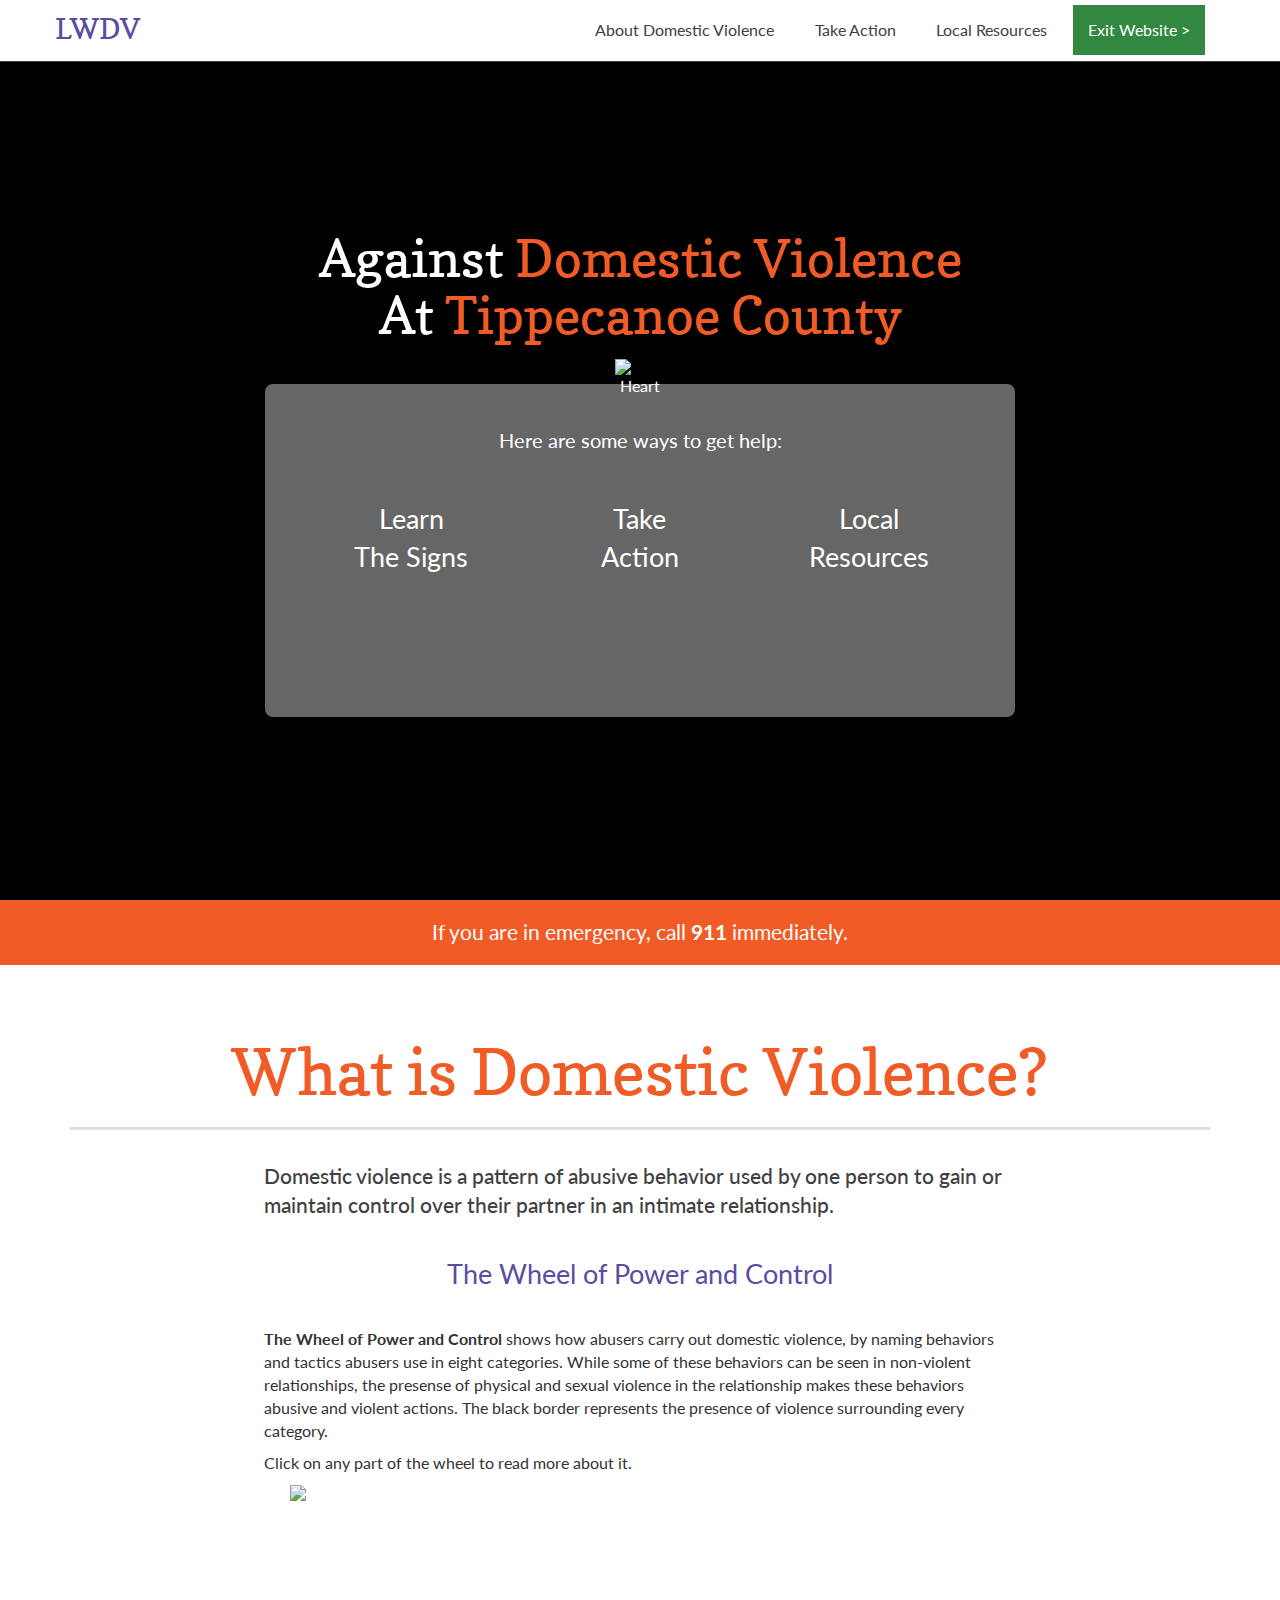
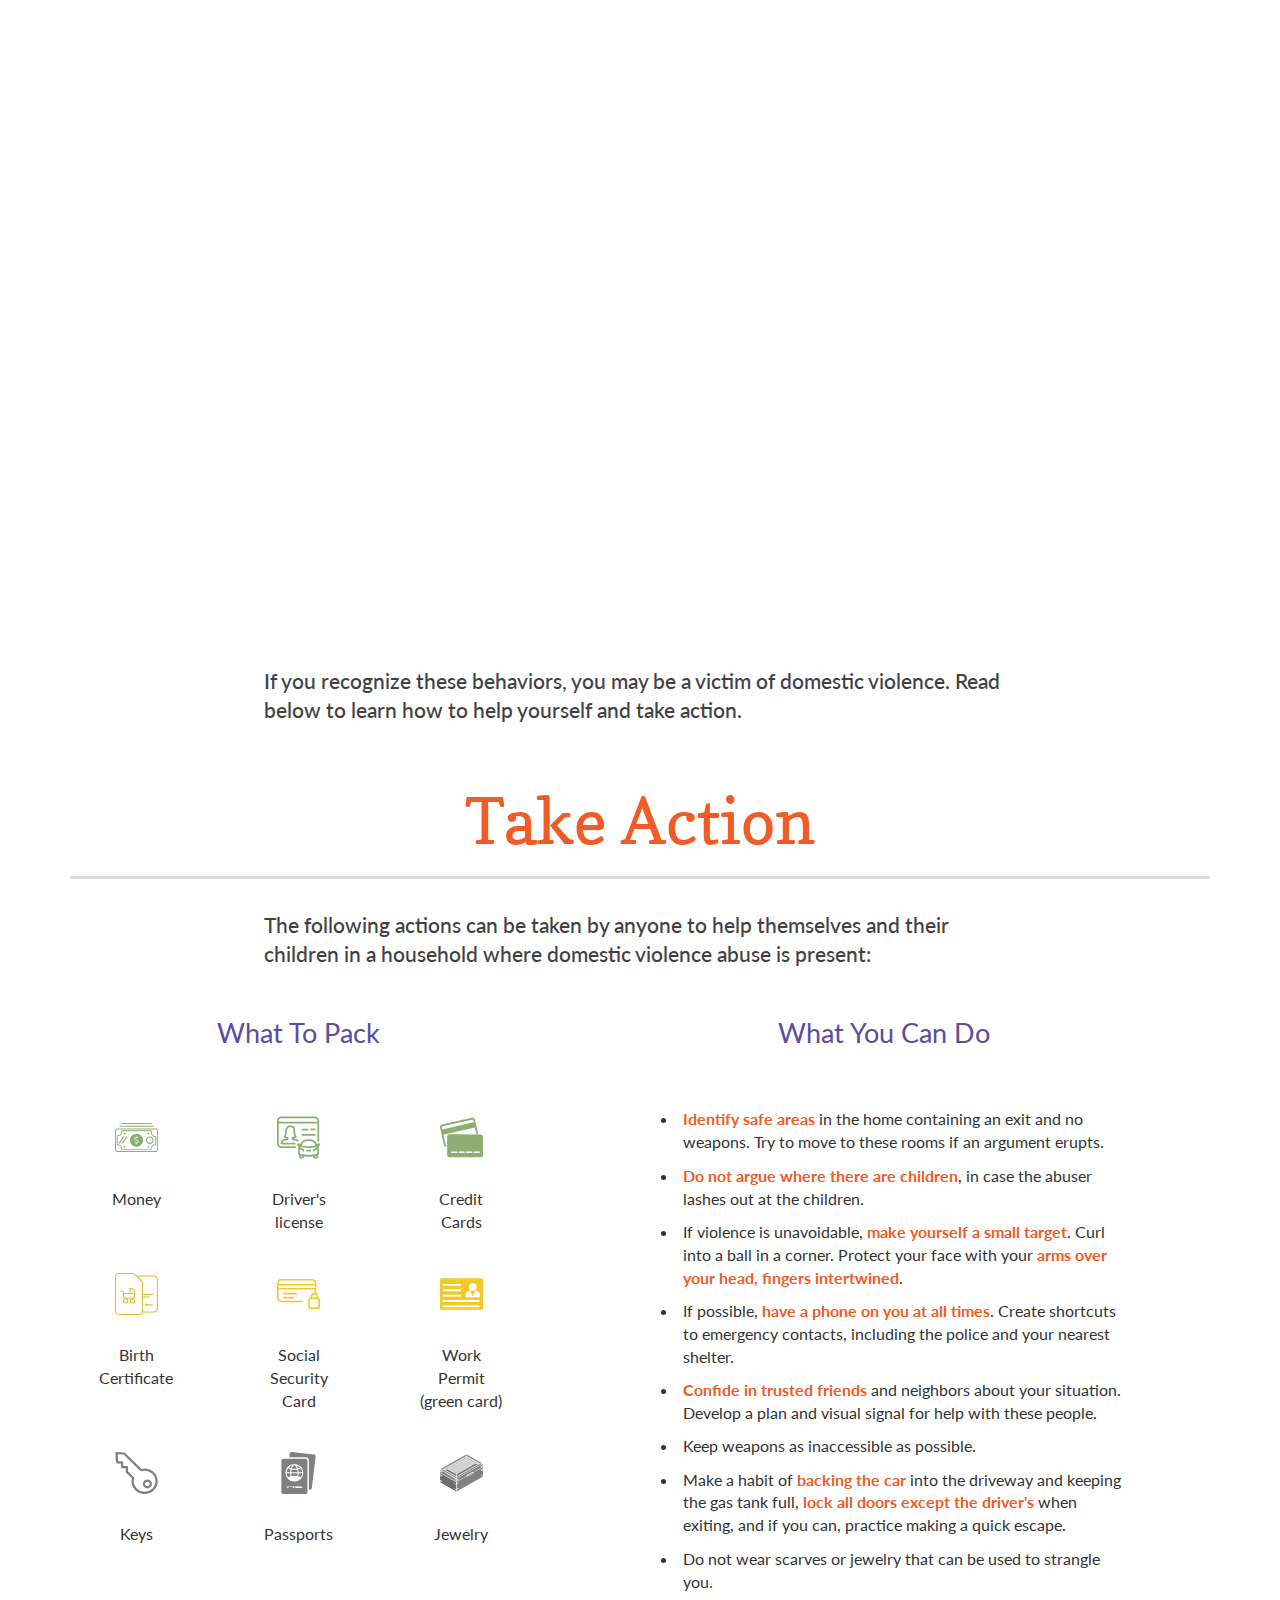
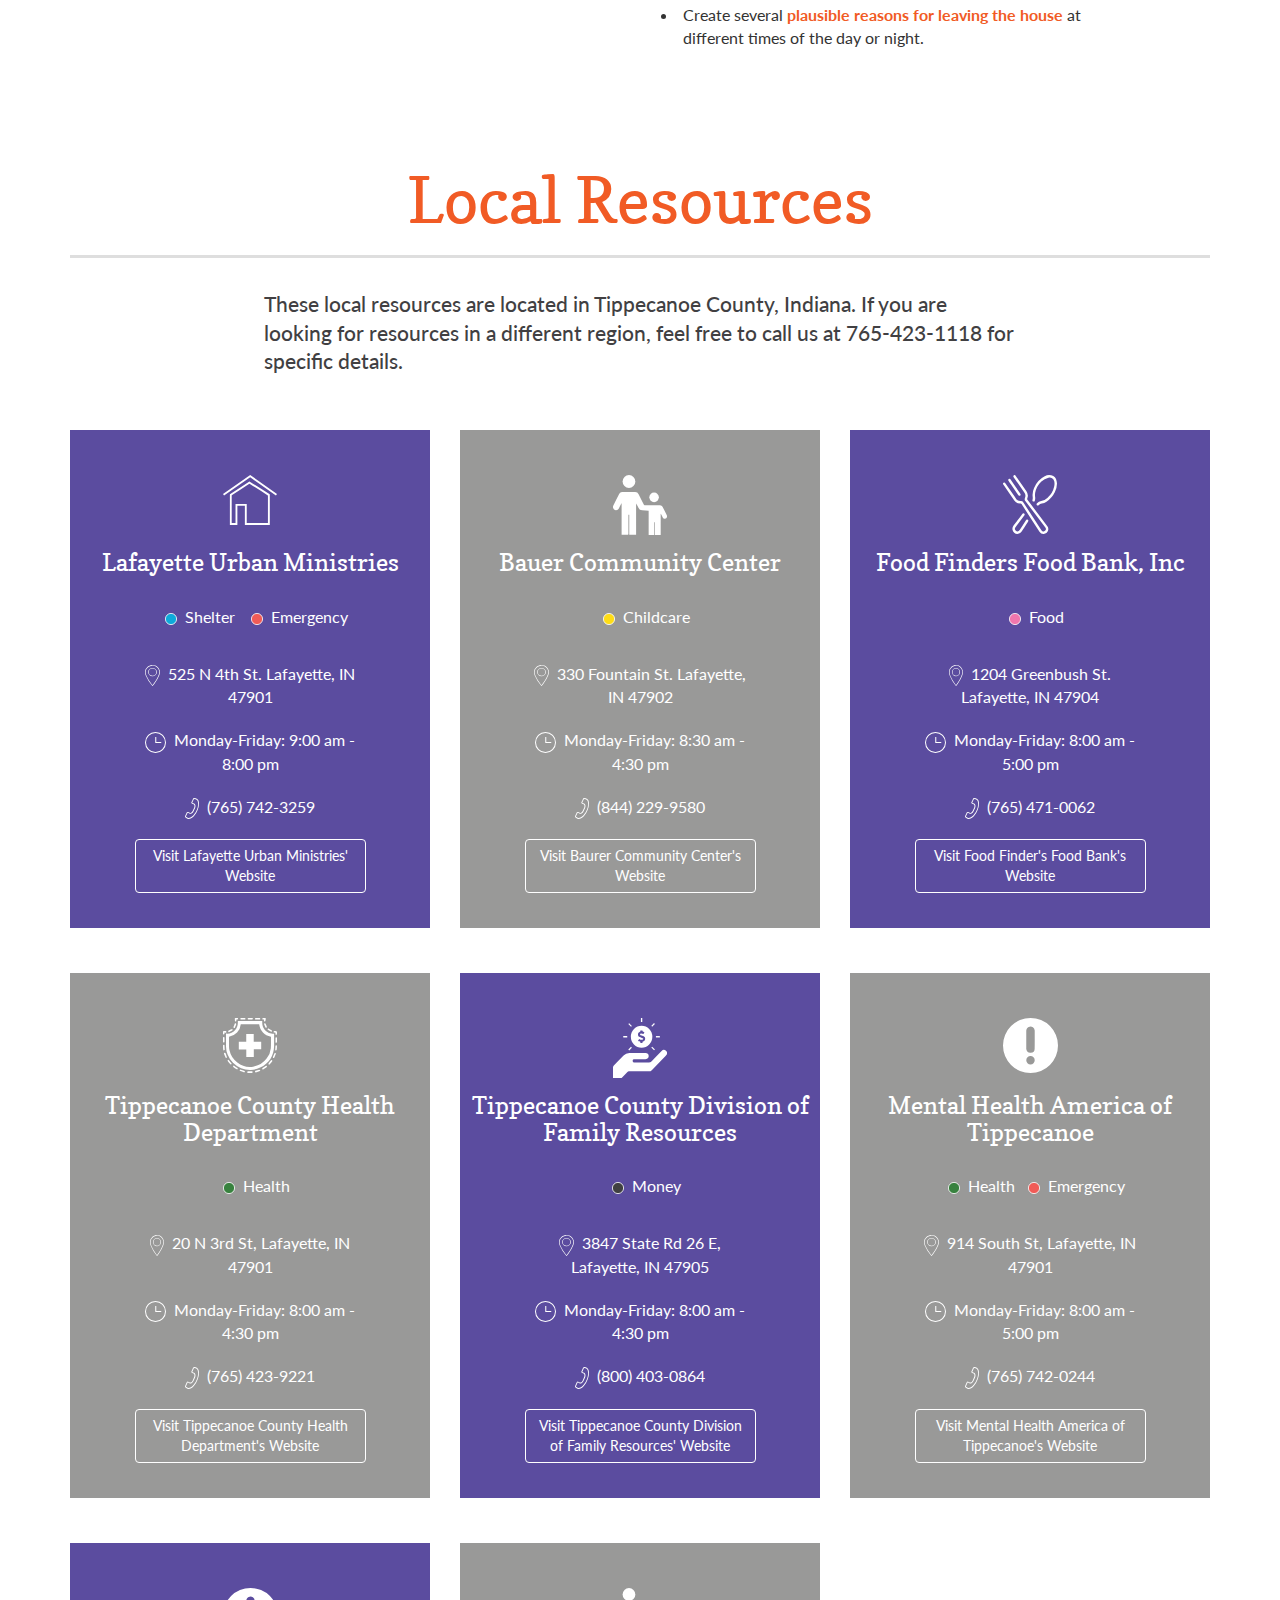
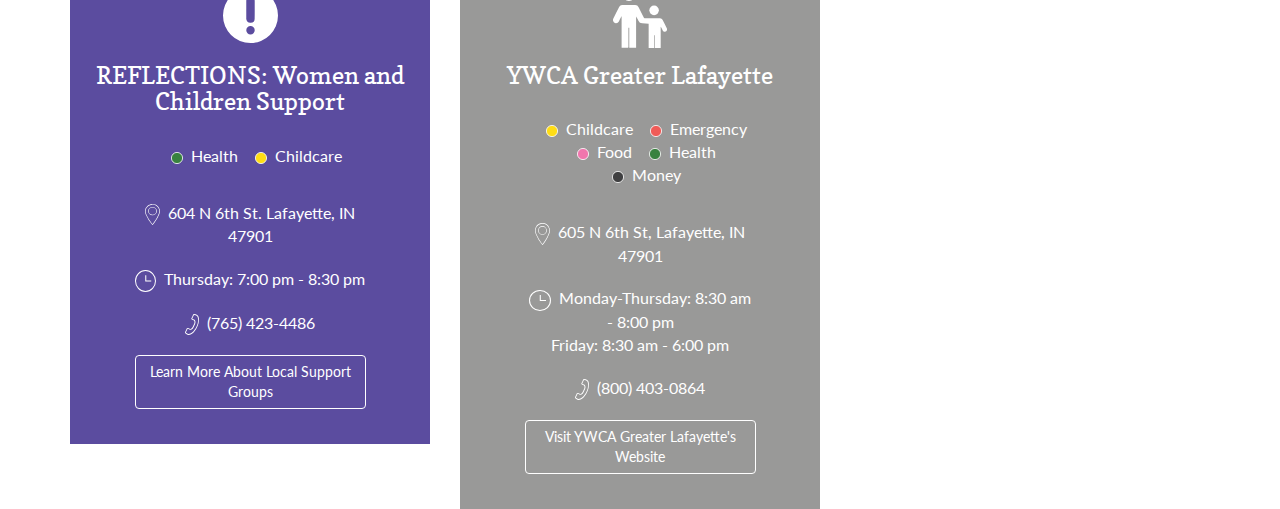
==== commit 6a970ca8: "Escape button func added" ====
--- a/index.html
+++ b/index.html
@@ -31,7 +31,21 @@
 		});
 		} // End if
 		});
+		/* quickly spliced in Exit code */
 		});
+		
+		
+		function quickescape() {
+			location.replace("https://www.weather.com");
+			return false; /* prevents href from triggering */
+		}
+		
+		document.onkeydown = function(event) { // when any key is pressed
+			if (event.keyCode == 27) { // if that key is ESC (Unicode key code for ESC is 27)
+				location.replace("https://www.weather.com");
+			}
+		};
+		
 		</script>
 		<script>
 		function mapAnchorChange()
@@ -129,8 +143,8 @@
 							<li>
 								<a href="#headline3">Local Resources</a>
 							</li>
-							<li>
-								<a href="weather.com" style="background-color: #328741;"><font color="white">Exit Website > </font></a>
+							<li id="escape">
+								<a href="" style="background-color: #328741;" onClick="return quickescape();"><font color="white">Exit Website > </font></a>
 							</li>
 						</ul>
 					</div>
--- a/css/main.css
+++ b/css/main.css
@@ -290,9 +290,8 @@
 }
 .what-you-do {
     margin-top: 1em;
-    margin-left: 5em;
-    margin-right: 5em;
-    padding-bottom: 5em;
+    margin-left: .5em;
+    margin-right: .5em;
 }
 ul li {
     padding: 0.33em;
@@ -328,4 +327,9 @@
 	.map-container {
 		height: 750px;
 		padding: 0;
-}
+	}
+	.what-you-do {
+		margin-left: 5em;
+		margin-right: 5em;
+		padding-bottom: 3em;
+}
